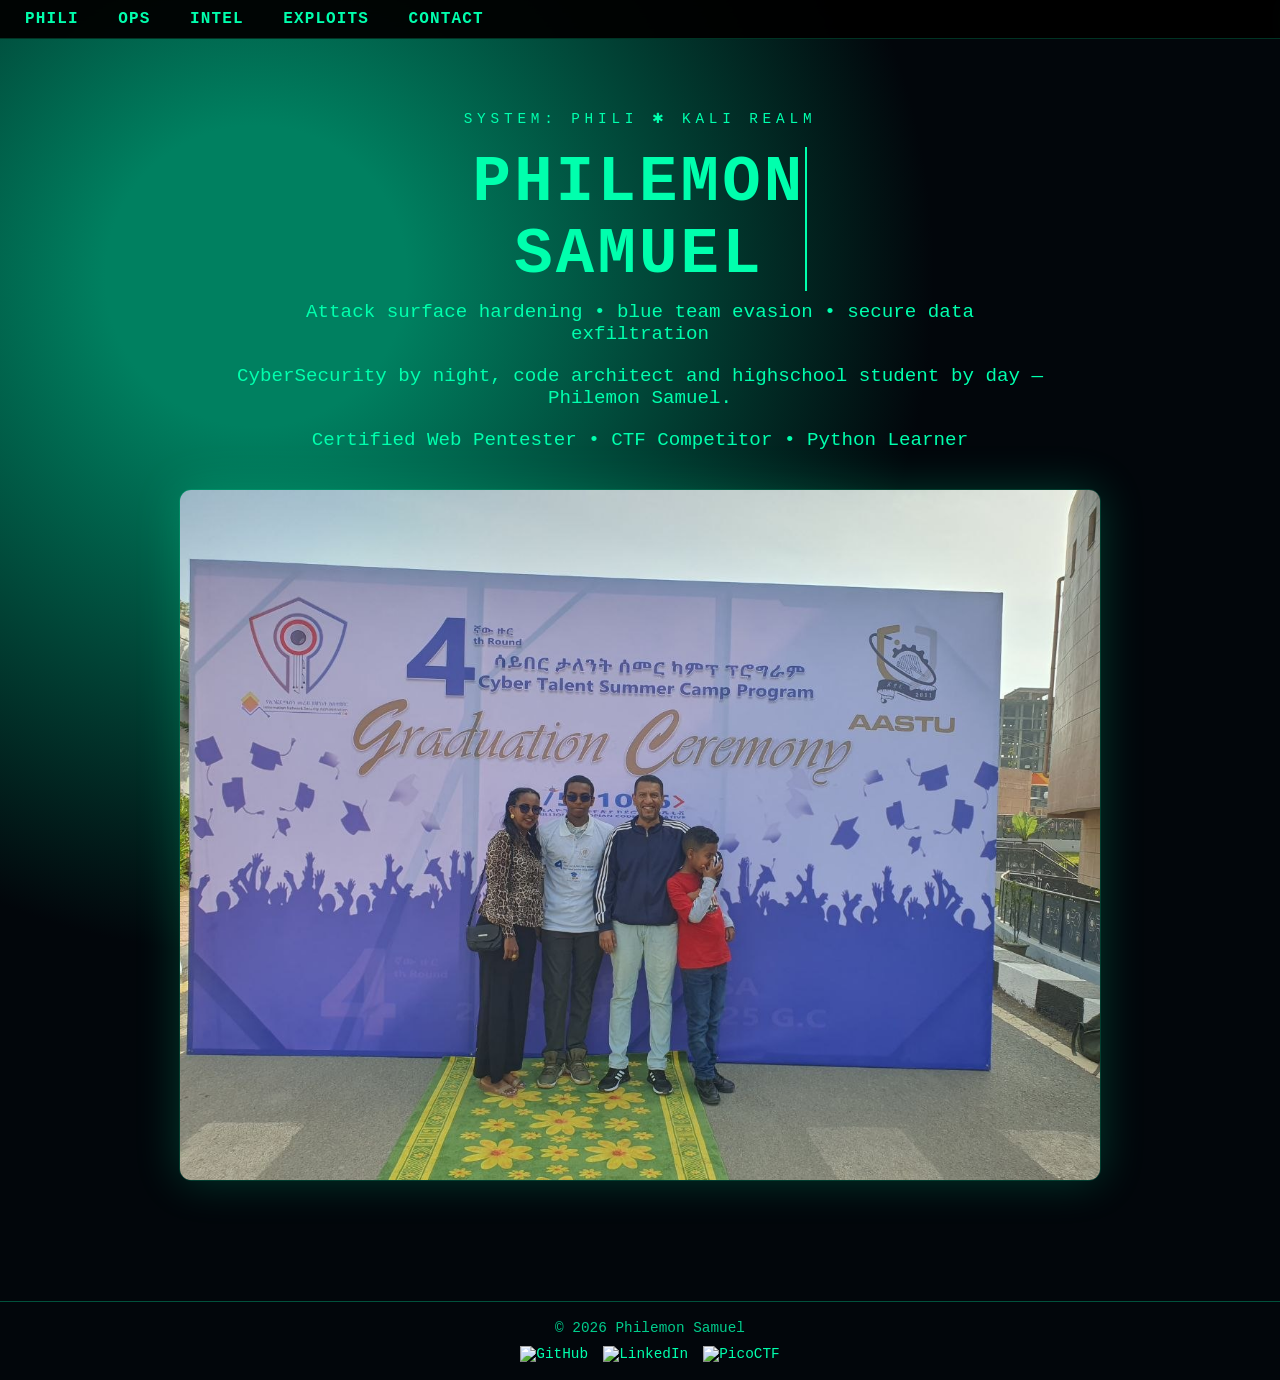
==== index.html @ ef08173d "final touches on homepage" ====
<!DOCTYPE html>
<html lang="en">
<head>
    <meta charset="UTF-8">
    <meta name="viewport" content="width=device-width, initial-scale=1.0">
    <title>Phili - Portfolio</title>
    <style>
        body {
            margin: 0;
            padding: 0;
            background: radial-gradient(circle at 20% 20%, #008060 10%, #02060b 45%);
            color: #00ffad;
            font-family: 'Courier New', monospace;
            min-height: 100vh;
            overflow-x: hidden;
            cursor: crosshair;
        }
        nav {
            position: fixed;
            top: 0;
            width: 100%;
            background: rgba(0, 0, 0, 0.95);
            backdrop-filter: blur(8px);
            padding: 10px;
            z-index: 1000;
            border-bottom: 1px solid rgba(0, 255, 173, 0.2);
        }
        nav a {
            color: #00ffad;
            margin: 0 15px;
            text-decoration: none;
            text-transform: uppercase;
            font-weight: bold;
            letter-spacing: 0.07rem;
            transition: color 0.25s ease, transform 0.25s ease;
        }
        nav a:hover {
            color: #fff;
            transform: translateY(-1px);
        }
        section {
            padding: 100px 20px 60px;
            min-height: 100vh;
            display: flex;
            flex-direction: column;
            justify-content: center;
            align-items: center;
            text-align: center;
            position: relative;
        }
        h1 {
            font-size: clamp(2.6rem, 6vw, 4rem);
            margin: 0;
            text-transform: uppercase;
            letter-spacing: 0.2rem;
            border-right: 2px solid #00ffad;
            white-space: nowrap;
            overflow: hidden;
            animation: blink-caret 1s step-end infinite;
        }
        @keyframes blink-caret {
            from, to { border-color: transparent; }
            50% { border-color: #00ffad; }
        }
        p {
            font-size: clamp(1rem, 2vw, 1.2rem);
            margin: 10px 0;
            max-width: 70ch;
        }
        .subtitle {
            font-size: 0.9rem;
            letter-spacing: 0.3rem;
            margin-bottom: 20px;
        }
        .media-box {
            width: min(95%, 920px);
            margin-top: 28px;
            border: 1px solid rgba(0, 255, 173, 0.22);
            box-shadow: 0 0 45px rgba(0, 255, 173, 0.2);
            border-radius: 12px;
            overflow: hidden;
        }
        .media-box video {
            width: 100%;
            display: block;
            background: #000;
        }
        .footer {
            width: 100%;
            padding: 18px 10px;
            margin-top: 60px;
            border-top: 1px solid rgba(0, 255, 173, 0.3);
            text-align: center;
            font-size: 0.9rem;
            color: rgba(0, 255, 173, 0.8);
        }
        .footer a {
            color: #00ffad;
            text-decoration: underline;
        }
        .footer .socials {
            display: flex;
            justify-content: center;
            gap: 15px;
            margin-top: 10px;
        }
        .footer .socials a {
            text-decoration: none;
        }
        .cursor-droplet {
            position: fixed;
            pointer-events: none;
            width: 12px;
            height: 12px;
            border-radius: 50%;
            background: rgba(0, 255, 173, 0.9);
            box-shadow: 0 0 16px rgba(0, 255, 173, 0.8), 0 0 30px rgba(0, 122, 255, 0.45);
            transform: translate(-50%, -50%) scale(0.9);
            animation: trail 0.6s ease-out forwards;
        }
        @keyframes trail {
            0% { opacity: 1; transform: translate(-50%, -50%) scale(1.2); }
            100% { opacity: 0; transform: translate(-50%, -50%) scale(0.1); }
        }
        @media (max-width: 768px) {
            nav {
                font-size: 12px;
            }
            .footer {
                font-size: 0.85rem;
            }
        }
    </style>
</head>
<body>
    <nav>
        <a href="index.html">Phili</a>
        <a href="ops.html">Ops</a>
        <a href="intel.html">Intel</a>
        <a href="exploits.html">Exploits</a>
        <a href="contact.html">Contact</a>
    </nav>
    <section id="phili">
        <p class="subtitle">SYSTEM: PHILI ✱ KALI REALM</p>
        <h1>PHILEMON<br>SAMUEL</h1>
        <p>Attack surface hardening • blue team evasion • secure data exfiltration</p>
        <p>CyberSecurity by night, code architect and highschool student by day — Philemon Samuel.</p>
        <p>Certified Web Pentester • CTF Competitor • Python Learner</p>
        <div class="media-box">
            <img src="insagraduation.jpg" alt="INSA Ethical Hacker Certification" style="width: 100%; display: block;">
        </div>
    </section>
    <div class="footer">
        © 2026 Philemon Samuel
        <div class="socials">
            <a href="https://github.com/philemonsami" target="_blank" rel="noopener"><img src="https://cdn.worldvectorlogo.com/logos/github-icon.svg" alt="GitHub" width="24" height="24"></a>
            <a href="https://www.linkedin.com/in/philemonsami/" target="_blank" rel="noopener"><img src="https://cdn.worldvectorlogo.com/logos/linkedin-icon.svg" alt="LinkedIn" width="24" height="24"></a>
            <a href="https://play.picoctf.org/users/batmanphile" target="_blank" rel="noopener"><img src="https://picoctf.org/static/img/logo.png" alt="PicoCTF" width="24" height="24"></a>
        </div>
    </div>

    <script>
        const body = document.body;
        body.addEventListener('mousemove', (event) => {
            const dot = document.createElement('div');
            dot.className = 'cursor-droplet';
            dot.style.left = event.clientX + 'px';
            dot.style.top = event.clientY + 'px';

            document.body.appendChild(dot);
            setTimeout(() => dot.remove(), 600);
        });
        
        const gravity = (x, y, vx, vy) => {
            const d = Math.sqrt(x * x + y * y);
            const force = Math.min(11 / (d + 25), 0.12);
            const angle = Math.atan2(y, x);
            return {
                x: vx - force * Math.cos(angle),
                y: vy - force * Math.sin(angle),
            };
        };

        let particles = [];

        function createParticle(e){
            const p = document.createElement('div');
            p.className = 'cursor-droplet';
            p.style.left = e.clientX + 'px';
            p.style.top = e.clientY + 'px';
            p.dataset.vx = (Math.random() - 0.5) * 1.2;
            p.dataset.vy = (Math.random() - 0.5) * 1.2;
            p.dataset.life = 40;
            document.body.appendChild(p);
            particles.push(p);
        }

        window.addEventListener('mousemove', (e) => createParticle(e));

        function animateParticles(){
            particles = particles.filter(p => {
                let vx = Number(p.dataset.vx);
                let vy = Number(p.dataset.vy);
                const rect = p.getBoundingClientRect();
                const centerX = rect.left + rect.width / 2 - window.innerWidth / 2;
                const centerY = rect.top + rect.height / 2 - window.innerHeight / 2;

                ({x: vx, y: vy} = gravity(centerX, centerY, vx, vy));
                p.dataset.vx = vx;
                p.dataset.vy = vy;

                p.style.left = (rect.left + vx) + 'px';
                p.style.top = (rect.top + vy) + 'px';

                let life = Number(p.dataset.life) - 1;
                p.dataset.life = life;
                if (life <= 0){
                    p.remove();
                    return false;
                }
                return true;
            });
            requestAnimationFrame(animateParticles);
        }

        requestAnimationFrame(animateParticles);
    </script>
    <script>
        const typewriterElement = document.getElementById('typewriter');
        const text = 'PHILEMON SAMUEL';
        let index = 0;
        let isDeleting = false;
        const typingSpeed = 150;
        const deletingSpeed = 100;
        const pauseTime = 2000;

        function typeWriter() {
            if (!isDeleting) {
                typewriterElement.textContent = text.substring(0, index + 1);
                index++;
                if (index === text.length) {
                    isDeleting = true;
                    setTimeout(typeWriter, pauseTime);
                    return;
                }
            } else {
                typewriterElement.textContent = text.substring(0, index);
                index--;
                if (index === 0) {
                    isDeleting = false;
                }
            }
            setTimeout(typeWriter, isDeleting ? deletingSpeed : typingSpeed);
        }

        typeWriter();
    </script>
</body>
</html>
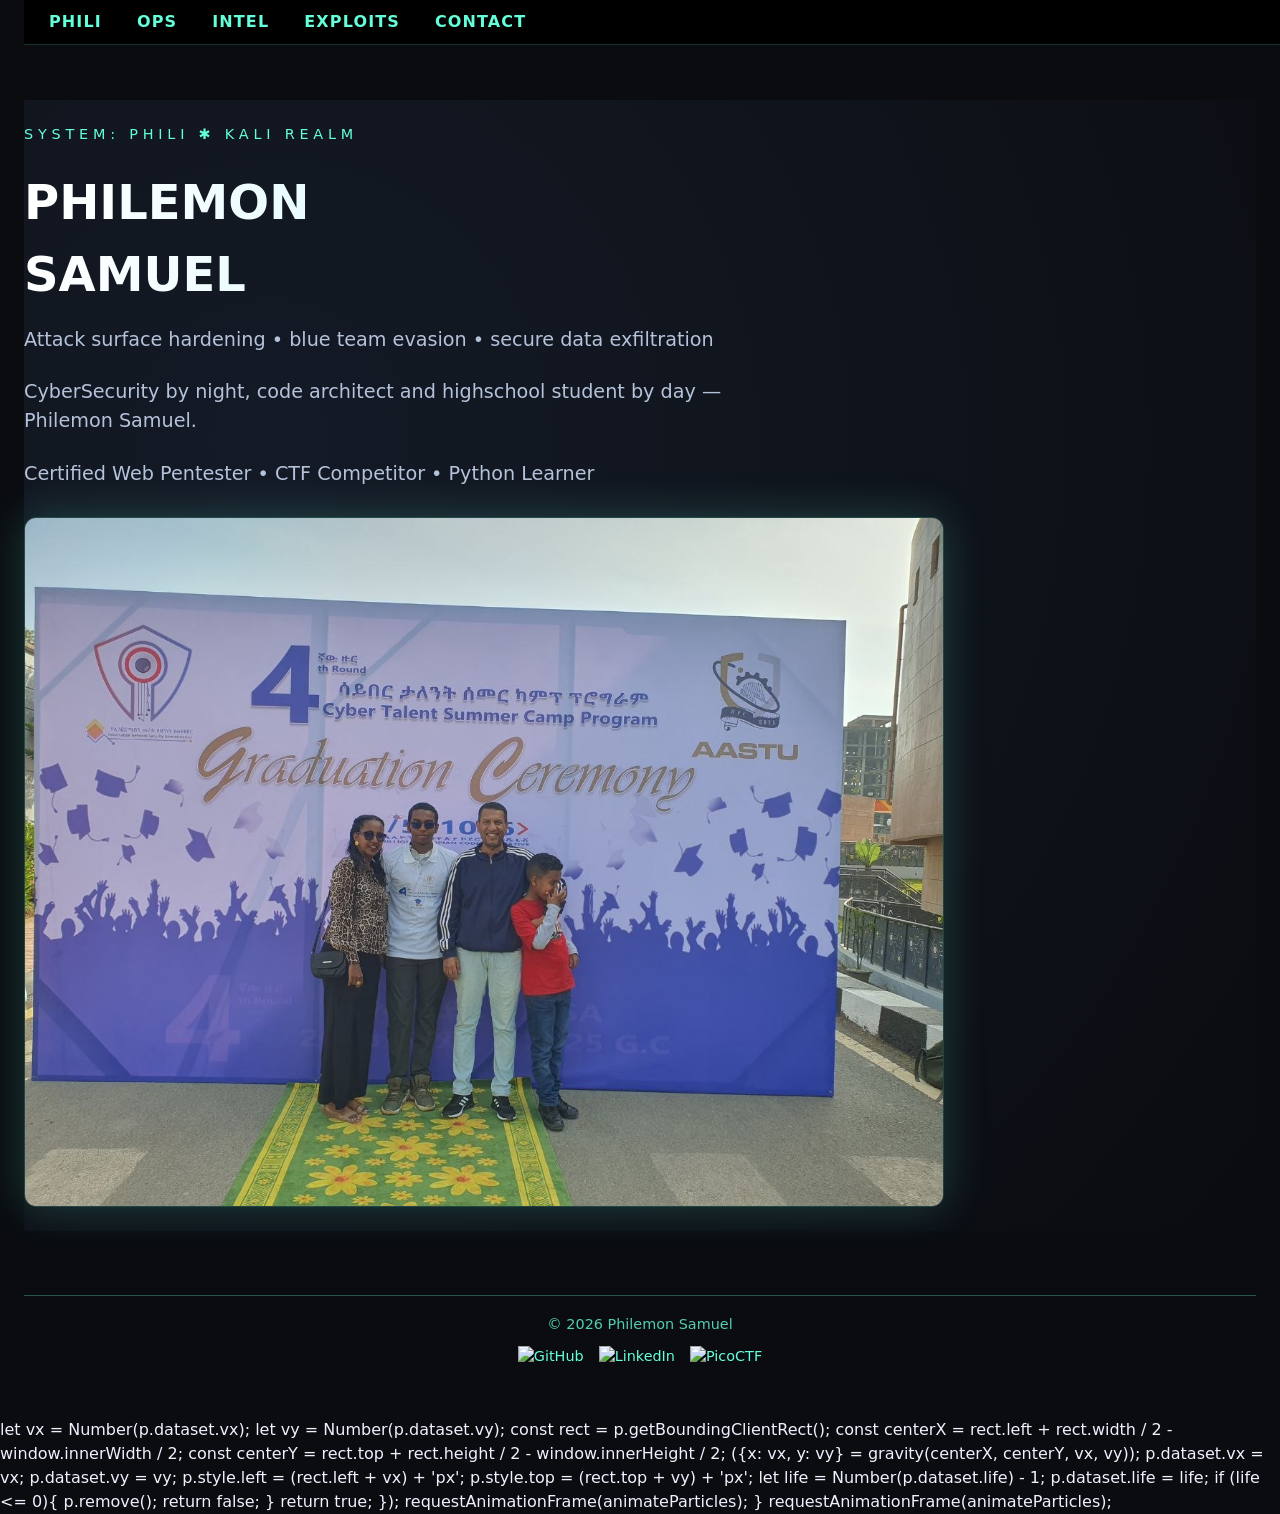
==== commit d08aa4e2: "added project links" ====
--- a/index.html
+++ b/index.html
@@ -1,138 +1,150 @@
 <!DOCTYPE html>
 <html lang="en">
 <head>
-    <meta charset="UTF-8">
-    <meta name="viewport" content="width=device-width, initial-scale=1.0">
-    <title>Phili - Portfolio</title>
-    <style>
-        body {
-            margin: 0;
-            padding: 0;
-            background: radial-gradient(circle at 20% 20%, #008060 10%, #02060b 45%);
-            color: #00ffad;
-            font-family: 'Courier New', monospace;
-            min-height: 100vh;
-            overflow-x: hidden;
-            cursor: crosshair;
-        }
-        nav {
-            position: fixed;
-            top: 0;
-            width: 100%;
-            background: rgba(0, 0, 0, 0.95);
-            backdrop-filter: blur(8px);
-            padding: 10px;
-            z-index: 1000;
-            border-bottom: 1px solid rgba(0, 255, 173, 0.2);
-        }
-        nav a {
-            color: #00ffad;
-            margin: 0 15px;
-            text-decoration: none;
-            text-transform: uppercase;
-            font-weight: bold;
-            letter-spacing: 0.07rem;
-            transition: color 0.25s ease, transform 0.25s ease;
-        }
-        nav a:hover {
-            color: #fff;
-            transform: translateY(-1px);
-        }
-        section {
-            padding: 100px 20px 60px;
-            min-height: 100vh;
-            display: flex;
-            flex-direction: column;
-            justify-content: center;
-            align-items: center;
-            text-align: center;
-            position: relative;
-        }
-        h1 {
-            font-size: clamp(2.6rem, 6vw, 4rem);
-            margin: 0;
-            text-transform: uppercase;
-            letter-spacing: 0.2rem;
-            border-right: 2px solid #00ffad;
-            white-space: nowrap;
-            overflow: hidden;
-            animation: blink-caret 1s step-end infinite;
-        }
-        @keyframes blink-caret {
-            from, to { border-color: transparent; }
-            50% { border-color: #00ffad; }
-        }
-        p {
-            font-size: clamp(1rem, 2vw, 1.2rem);
-            margin: 10px 0;
-            max-width: 70ch;
-        }
-        .subtitle {
-            font-size: 0.9rem;
-            letter-spacing: 0.3rem;
-            margin-bottom: 20px;
-        }
-        .media-box {
-            width: min(95%, 920px);
-            margin-top: 28px;
-            border: 1px solid rgba(0, 255, 173, 0.22);
-            box-shadow: 0 0 45px rgba(0, 255, 173, 0.2);
-            border-radius: 12px;
-            overflow: hidden;
-        }
-        .media-box video {
-            width: 100%;
-            display: block;
-            background: #000;
-        }
-        .footer {
-            width: 100%;
-            padding: 18px 10px;
-            margin-top: 60px;
-            border-top: 1px solid rgba(0, 255, 173, 0.3);
-            text-align: center;
-            font-size: 0.9rem;
-            color: rgba(0, 255, 173, 0.8);
-        }
-        .footer a {
-            color: #00ffad;
-            text-decoration: underline;
-        }
-        .footer .socials {
-            display: flex;
-            justify-content: center;
-            gap: 15px;
-            margin-top: 10px;
-        }
-        .footer .socials a {
-            text-decoration: none;
-        }
-        .cursor-droplet {
-            position: fixed;
-            pointer-events: none;
-            width: 12px;
-            height: 12px;
-            border-radius: 50%;
-            background: rgba(0, 255, 173, 0.9);
-            box-shadow: 0 0 16px rgba(0, 255, 173, 0.8), 0 0 30px rgba(0, 122, 255, 0.45);
-            transform: translate(-50%, -50%) scale(0.9);
-            animation: trail 0.6s ease-out forwards;
-        }
-        @keyframes trail {
-            0% { opacity: 1; transform: translate(-50%, -50%) scale(1.2); }
-            100% { opacity: 0; transform: translate(-50%, -50%) scale(0.1); }
-        }
-        @media (max-width: 768px) {
-            nav {
-                font-size: 12px;
-            }
-            .footer {
-                font-size: 0.85rem;
-            }
-        }
-    </style>
+  <meta charset="UTF-8">
+  <meta name="viewport" content="width=device-width, initial-scale=1.0, viewport-fit=cover">
+  <meta name="description" content="Philemon Samuel - Cybersecurity professional, ethical hacker, and code architect. Certified Web Pentester, CTF competitor, and Python learner.">
+  <title>Phili - Portfolio</title>
+  <style>
+    * {
+      margin: 0;
+      padding: 0;
+      box-sizing: border-box;
+    }
+
+    body {
+      background: #0a0c10;
+      font-family: 'Inter', system-ui, -apple-system, 'Segoe UI', Roboto, 'Helvetica Neue', sans-serif;
+      color: #eef2ff;
+      line-height: 1.5;
+      scroll-behavior: smooth;
+    }
+
+    .container {
+      max-width: 1280px;
+      margin: 0 auto;
+      padding: 100px 1.5rem 2rem;
+    }
+
+    nav {
+      position: fixed;
+      top: 0;
+      width: 100%;
+      background: rgba(0, 0, 0, 0.95);
+      backdrop-filter: blur(8px);
+      padding: 10px;
+      z-index: 1000;
+      border-bottom: 1px solid rgba(100, 255, 218, 0.2);
+    }
+    nav a {
+      color: #64ffda;
+      margin: 0 15px;
+      text-decoration: none;
+      text-transform: uppercase;
+      font-weight: bold;
+      letter-spacing: 0.07rem;
+      transition: color 0.25s ease, transform 0.25s ease;
+    }
+    nav a:hover {
+      color: #fff;
+      transform: translateY(-1px);
+    }
+    nav a:hover {
+      color: #fff;
+      transform: translateY(-1px);
+    }
+
+    .hero {
+      margin-bottom: 4rem;
+      background: radial-gradient(circle at 20% 30%, rgba(30, 40, 60, 0.5), transparent);
+      padding: 1.5rem 0;
+    }
+
+    .hero h1 {
+      font-size: 3rem;
+      font-weight: 700;
+      background: linear-gradient(to right, #ffffff, #a0f0ff);
+      -webkit-background-clip: text;
+      background-clip: text;
+      color: transparent;
+      margin-bottom: 1rem;
+    }
+
+    .hero p {
+      font-size: 1.2rem;
+      color: #b4c2da;
+      max-width: 700px;
+      margin-bottom: 1.5rem;
+    }
+
+    .media-box {
+      width: min(95%, 920px);
+      margin-top: 28px;
+      border: 1px solid rgba(100, 255, 218, 0.22);
+      box-shadow: 0 0 45px rgba(100, 255, 218, 0.2);
+      border-radius: 12px;
+      overflow: hidden;
+    }
+    .media-box img {
+      width: 100%;
+      display: block;
+    }
+
+    .footer {
+      width: 100%;
+      padding: 18px 10px;
+      margin-top: 20px;
+      border-top: 1px solid rgba(100, 255, 218, 0.3);
+      text-align: center;
+      font-size: 0.9rem;
+      color: rgba(100, 255, 218, 0.8);
+    }
+    .footer a {
+      color: #64ffda;
+      text-decoration: underline;
+    }
+    .footer .socials {
+      display: flex;
+      justify-content: center;
+      gap: 15px;
+      margin-top: 10px;
+    }
+    .footer .socials a {
+      text-decoration: none;
+    }
+
+    .cursor-droplet {
+      position: fixed;
+      pointer-events: none;
+      width: 12px;
+      height: 12px;
+      border-radius: 50%;
+      background: rgba(100, 255, 218, 0.9);
+      box-shadow: 0 0 16px rgba(100, 255, 218, 0.8), 0 0 30px rgba(0, 122, 255, 0.45);
+      transform: translate(-50%, -50%) scale(0.9);
+      animation: trail 0.6s ease-out forwards;
+    }
+
+    @keyframes trail {
+      0% { opacity: 1; transform: translate(-50%, -50%) scale(1.2); }
+      100% { opacity: 0; transform: translate(-50%, -50%) scale(0.1); }
+    }
+
+    @media (max-width: 680px) {
+      .container {
+        padding: 100px 1.5rem 2rem;
+      }
+      .hero h1 {
+        font-size: 2.2rem;
+      }
+      nav {
+        font-size: 12px;
+      }
+    }
+  </style>
 </head>
 <body>
+  <div class="container">
     <nav>
         <a href="index.html">Phili</a>
         <a href="ops.html">Ops</a>
@@ -140,65 +152,40 @@
         <a href="exploits.html">Exploits</a>
         <a href="contact.html">Contact</a>
     </nav>
-    <section id="phili">
-        <p class="subtitle">SYSTEM: PHILI ✱ KALI REALM</p>
-        <h1>PHILEMON<br>SAMUEL</h1>
-        <p>Attack surface hardening • blue team evasion • secure data exfiltration</p>
-        <p>CyberSecurity by night, code architect and highschool student by day — Philemon Samuel.</p>
-        <p>Certified Web Pentester • CTF Competitor • Python Learner</p>
-        <div class="media-box">
-            <img src="insagraduation.jpg" alt="INSA Ethical Hacker Certification" style="width: 100%; display: block;">
-        </div>
-    </section>
+
+    <div class="hero">
+      <p class="subtitle" style="font-size: 0.9rem; letter-spacing: 0.3rem; margin-bottom: 20px; color: #64ffda;">SYSTEM: PHILI ✱ KALI REALM</p>
+      <h1>PHILEMON<br>SAMUEL</h1>
+      <p>Attack surface hardening • blue team evasion • secure data exfiltration</p>
+      <p>CyberSecurity by night, code architect and highschool student by day — Philemon Samuel.</p>
+      <p>Certified Web Pentester • CTF Competitor • Python Learner</p>
+      <div class="media-box">
+        <img src="insagraduation.jpg" alt="INSA Ethical Hacker Certification">
+      </div>
+    </div>
+
     <div class="footer">
-        © 2026 Philemon Samuel
-        <div class="socials">
-            <a href="https://github.com/philemonsami" target="_blank" rel="noopener"><img src="https://cdn.worldvectorlogo.com/logos/github-icon.svg" alt="GitHub" width="24" height="24"></a>
-            <a href="https://www.linkedin.com/in/philemonsami/" target="_blank" rel="noopener"><img src="https://cdn.worldvectorlogo.com/logos/linkedin-icon.svg" alt="LinkedIn" width="24" height="24"></a>
-            <a href="https://play.picoctf.org/users/batmanphile" target="_blank" rel="noopener"><img src="https://picoctf.org/static/img/logo.png" alt="PicoCTF" width="24" height="24"></a>
-        </div>
+      © 2026 Philemon Samuel
+      <div class="socials">
+        <a href="https://github.com/philemonsami" target="_blank" rel="noopener"><img src="https://cdn.worldvectorlogo.com/logos/github-icon.svg" alt="GitHub" width="24" height="24"></a>
+        <a href="https://www.linkedin.com/in/philemonsami/" target="_blank" rel="noopener"><img src="https://cdn.worldvectorlogo.com/logos/linkedin-icon.svg" alt="LinkedIn" width="24" height="24"></a>
+        <a href="https://play.picoctf.org/users/batmanphile" target="_blank" rel="noopener"><img src="https://picoctf.org/static/img/logo.png" alt="PicoCTF" width="24" height="24"></a>
+      </div>
     </div>
-
-    <script>
-        const body = document.body;
-        body.addEventListener('mousemove', (event) => {
-            const dot = document.createElement('div');
-            dot.className = 'cursor-droplet';
-            dot.style.left = event.clientX + 'px';
-            dot.style.top = event.clientY + 'px';
-
-            document.body.appendChild(dot);
-            setTimeout(() => dot.remove(), 600);
-        });
-        
-        const gravity = (x, y, vx, vy) => {
-            const d = Math.sqrt(x * x + y * y);
-            const force = Math.min(11 / (d + 25), 0.12);
-            const angle = Math.atan2(y, x);
-            return {
-                x: vx - force * Math.cos(angle),
-                y: vy - force * Math.sin(angle),
-            };
-        };
-
-        let particles = [];
-
-        function createParticle(e){
-            const p = document.createElement('div');
-            p.className = 'cursor-droplet';
-            p.style.left = e.clientX + 'px';
-            p.style.top = e.clientY + 'px';
-            p.dataset.vx = (Math.random() - 0.5) * 1.2;
-            p.dataset.vy = (Math.random() - 0.5) * 1.2;
-            p.dataset.life = 40;
-            document.body.appendChild(p);
-            particles.push(p);
-        }
-
-        window.addEventListener('mousemove', (e) => createParticle(e));
-
-        function animateParticles(){
-            particles = particles.filter(p => {
+  </div>
+
+  <script>
+    document.body.addEventListener('mousemove', (event) => {
+      const dot = document.createElement('div');
+      dot.className = 'cursor-droplet';
+      dot.style.left = event.clientX + 'px';
+      dot.style.top = event.clientY + 'px';
+      document.body.appendChild(dot);
+      setTimeout(() => dot.remove(), 600);
+    });
+  </script>
+</body>
+</html>
                 let vx = Number(p.dataset.vx);
                 let vy = Number(p.dataset.vy);
                 const rect = p.getBoundingClientRect();
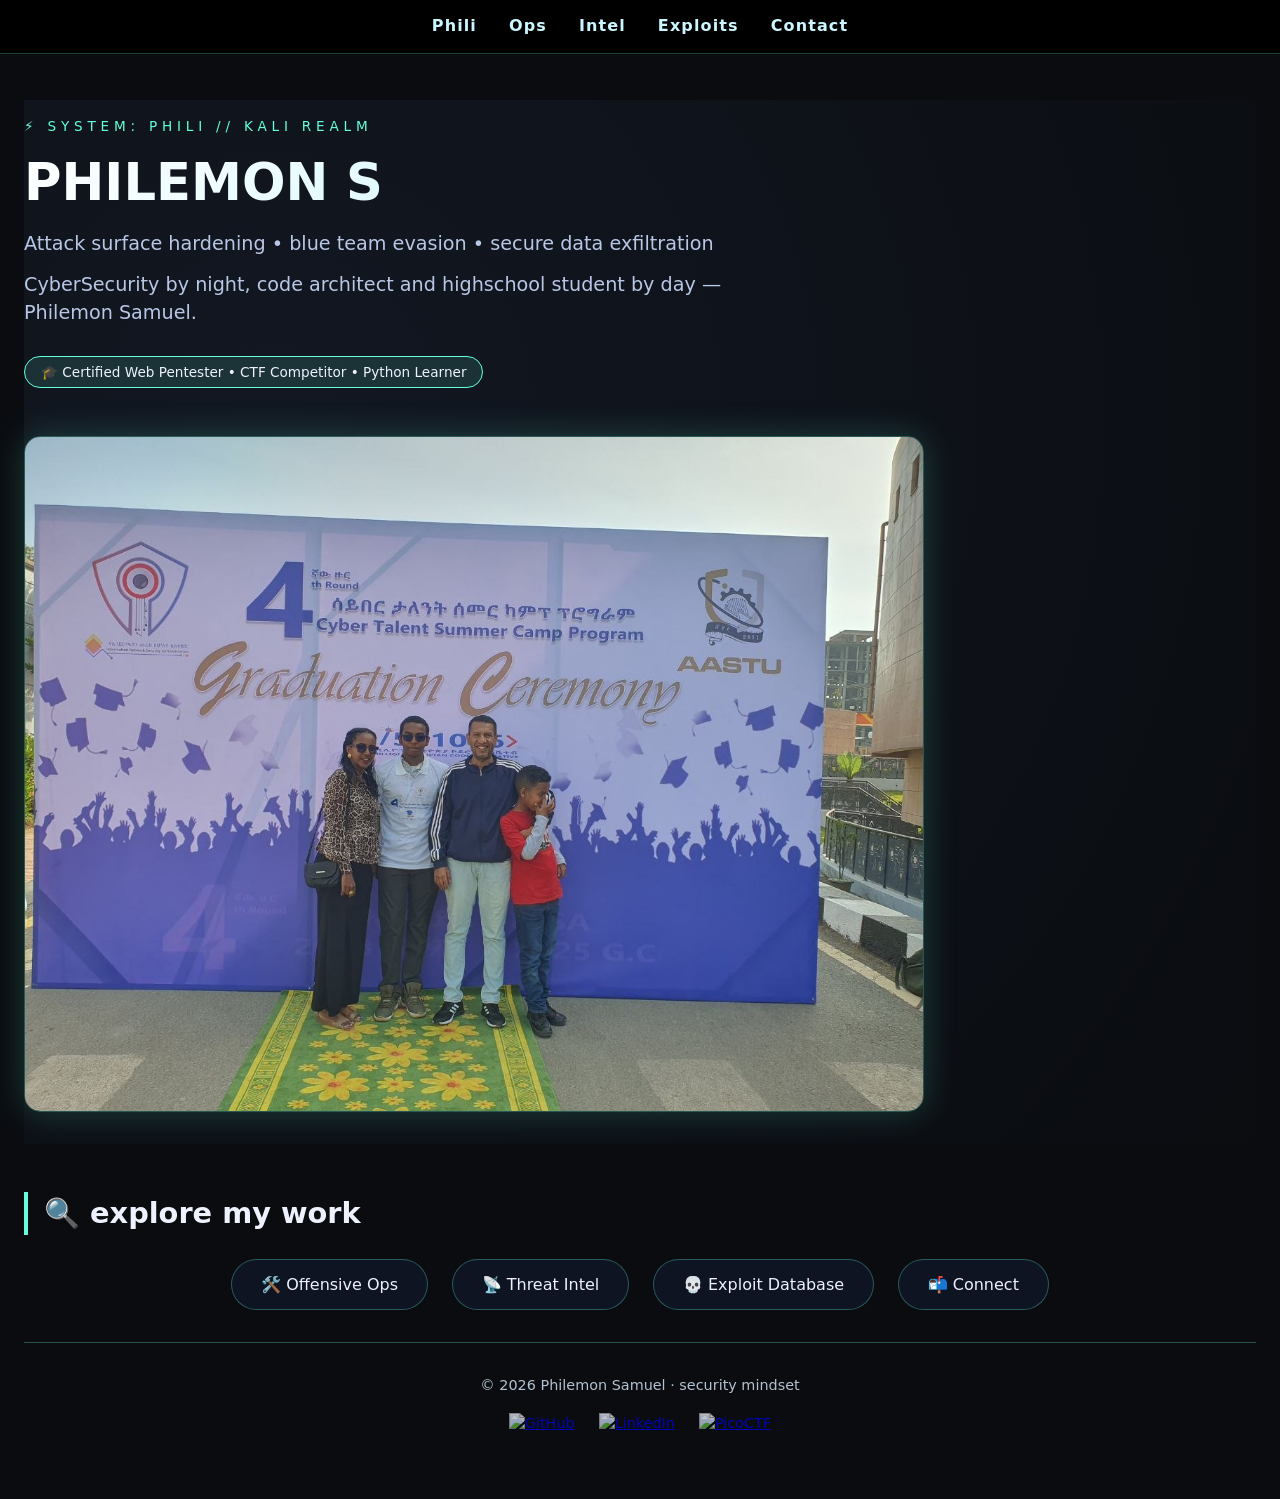
==== commit 89601557: "Update index.html" ====
--- a/index.html
+++ b/index.html
@@ -3,8 +3,8 @@
 <head>
   <meta charset="UTF-8">
   <meta name="viewport" content="width=device-width, initial-scale=1.0, viewport-fit=cover">
-  <meta name="description" content="Philemon Samuel - Cybersecurity professional, ethical hacker, and code architect. Certified Web Pentester, CTF competitor, and Python learner.">
-  <title>Phili - Portfolio</title>
+  <meta name="description" content="Philemon Samuel - Cybersecurity professional, ethical hacker, and code architect. Certified Web Pentester, CTF competitor.">
+  <title>Phili · Cyber Portfolio</title>
   <style>
     * {
       margin: 0;
@@ -20,152 +20,224 @@
       scroll-behavior: smooth;
     }
 
+    
+    nav {
+      position: fixed;
+      top: 0;
+      width: 100%;
+      background: rgba(0, 0, 0, 0.92);
+      backdrop-filter: blur(12px);
+      padding: 0.9rem 2rem;
+      z-index: 1000;
+      border-bottom: 1px solid rgba(100, 255, 218, 0.25);
+      display: flex;
+      justify-content: center;
+      gap: 2rem;
+      flex-wrap: wrap;
+    }
+    nav a {
+      color: #ccf6ff;
+      text-decoration: none;
+      font-weight: 600;
+      letter-spacing: 0.07rem;
+      transition: color 0.2s ease, transform 0.2s ease;
+      font-size: 1rem;
+    }
+    nav a:hover {
+      color: #64ffda;
+      transform: translateY(-2px);
+    }
+
     .container {
       max-width: 1280px;
       margin: 0 auto;
       padding: 100px 1.5rem 2rem;
     }
 
-    nav {
-      position: fixed;
-      top: 0;
-      width: 100%;
-      background: rgba(0, 0, 0, 0.95);
-      backdrop-filter: blur(8px);
-      padding: 10px;
-      z-index: 1000;
-      border-bottom: 1px solid rgba(100, 255, 218, 0.2);
-    }
-    nav a {
+    /* hero section */
+    .hero {
+      margin-bottom: 3rem;
+      background: radial-gradient(circle at 20% 30%, rgba(30, 40, 60, 0.4), transparent);
+      padding: 1rem 0 2rem 0;
+    }
+    .badge {
+      font-size: 0.85rem;
+      letter-spacing: 0.3rem;
+      margin-bottom: 1rem;
       color: #64ffda;
-      margin: 0 15px;
-      text-decoration: none;
-      text-transform: uppercase;
-      font-weight: bold;
-      letter-spacing: 0.07rem;
-      transition: color 0.25s ease, transform 0.25s ease;
-    }
-    nav a:hover {
-      color: #fff;
-      transform: translateY(-1px);
-    }
-    nav a:hover {
-      color: #fff;
-      transform: translateY(-1px);
-    }
-
-    .hero {
-      margin-bottom: 4rem;
-      background: radial-gradient(circle at 20% 30%, rgba(30, 40, 60, 0.5), transparent);
-      padding: 1.5rem 0;
-    }
-
+      font-weight: 500;
+    }
     .hero h1 {
-      font-size: 3rem;
+      font-size: 3.2rem;
       font-weight: 700;
-      background: linear-gradient(to right, #ffffff, #a0f0ff);
+      background: linear-gradient(135deg, #ffffff, #a0f0ff);
       -webkit-background-clip: text;
       background-clip: text;
       color: transparent;
       margin-bottom: 1rem;
-    }
-
+      line-height: 1.2;
+    }
     .hero p {
       font-size: 1.2rem;
-      color: #b4c2da;
+      color: #b8c7e5;
       max-width: 700px;
-      margin-bottom: 1.5rem;
-    }
-
+      margin-bottom: 0.75rem;
+    }
+    .cert-badge {
+      display: inline-block;
+      background: rgba(100, 255, 218, 0.12);
+      border: 1px solid #64ffda;
+      padding: 0.3rem 1rem;
+      border-radius: 40px;
+      font-size: 0.85rem;
+      font-weight: 500;
+      margin: 1rem 0;
+    }
     .media-box {
-      width: min(95%, 920px);
-      margin-top: 28px;
-      border: 1px solid rgba(100, 255, 218, 0.22);
-      box-shadow: 0 0 45px rgba(100, 255, 218, 0.2);
-      border-radius: 12px;
+      width: min(95%, 900px);
+      margin-top: 2rem;
+      border: 1px solid rgba(100, 255, 218, 0.3);
+      box-shadow: 0 0 35px rgba(100, 255, 218, 0.2);
+      border-radius: 16px;
       overflow: hidden;
+      transition: transform 0.3s ease, box-shadow 0.3s ease;
+    }
+    .media-box:hover {
+      transform: translateY(-5px);
+      box-shadow: 0 12px 35px rgba(100, 255, 218, 0.25);
     }
     .media-box img {
       width: 100%;
       display: block;
     }
 
+
+    .section-title {
+      font-size: 1.8rem;
+      font-weight: 600;
+      margin: 2rem 0 1.2rem 0;
+      border-left: 4px solid #64ffda;
+      padding-left: 1rem;
+    }
+    .link-grid {
+      display: flex;
+      flex-wrap: wrap;
+      gap: 1.5rem;
+      justify-content: center;
+      margin: 1.5rem 0 2rem;
+    }
+    .quick-link {
+      background: rgba(18, 25, 45, 0.7);
+      backdrop-filter: blur(2px);
+      border-radius: 32px;
+      padding: 0.8rem 1.8rem;
+      border: 1px solid rgba(100, 255, 218, 0.3);
+      transition: all 0.25s ease;
+      text-decoration: none;
+      color: #eef2ff;
+      font-weight: 500;
+      display: inline-flex;
+      align-items: center;
+      gap: 0.5rem;
+    }
+    .quick-link:hover {
+      border-color: #64ffda;
+      transform: translateY(-3px);
+      background: rgba(100, 255, 218, 0.1);
+      box-shadow: 0 8px 20px rgba(100, 255, 218, 0.2);
+    }
+
     .footer {
       width: 100%;
-      padding: 18px 10px;
-      margin-top: 20px;
+      padding: 2rem 1rem;
+      margin-top: 2rem;
       border-top: 1px solid rgba(100, 255, 218, 0.3);
       text-align: center;
       font-size: 0.9rem;
-      color: rgba(100, 255, 218, 0.8);
-    }
-    .footer a {
-      color: #64ffda;
-      text-decoration: underline;
-    }
-    .footer .socials {
+      color: rgba(220, 240, 255, 0.8);
+    }
+    .socials {
       display: flex;
       justify-content: center;
-      gap: 15px;
-      margin-top: 10px;
-    }
-    .footer .socials a {
-      text-decoration: none;
-    }
-
+      gap: 1.5rem;
+      margin-top: 1rem;
+    }
+    .socials a {
+      opacity: 0.75;
+      transition: opacity 0.2s, transform 0.2s;
+    }
+    .socials a:hover {
+      opacity: 1;
+      transform: translateY(-3px);
+    }
+
+  
     .cursor-droplet {
       position: fixed;
       pointer-events: none;
       width: 12px;
       height: 12px;
       border-radius: 50%;
-      background: rgba(100, 255, 218, 0.9);
-      box-shadow: 0 0 16px rgba(100, 255, 218, 0.8), 0 0 30px rgba(0, 122, 255, 0.45);
+      background: rgba(100, 255, 218, 0.85);
+      box-shadow: 0 0 14px #64ffda;
       transform: translate(-50%, -50%) scale(0.9);
-      animation: trail 0.6s ease-out forwards;
-    }
-
-    @keyframes trail {
-      0% { opacity: 1; transform: translate(-50%, -50%) scale(1.2); }
-      100% { opacity: 0; transform: translate(-50%, -50%) scale(0.1); }
-    }
-
-    @media (max-width: 680px) {
+      animation: trailFade 0.5s ease-out forwards;
+      z-index: 9999;
+    }
+    @keyframes trailFade {
+      0% { opacity: 0.9; transform: translate(-50%, -50%) scale(1.1); }
+      100% { opacity: 0; transform: translate(-50%, -50%) scale(0.2); }
+    }
+
+    @media (max-width: 760px) {
       .container {
-        padding: 100px 1.5rem 2rem;
+        padding: 100px 1.2rem 2rem;
       }
       .hero h1 {
-        font-size: 2.2rem;
+        font-size: 2.4rem;
       }
       nav {
-        font-size: 12px;
+        gap: 1.2rem;
+        padding: 0.7rem 1rem;
+      }
+      .quick-link {
+        padding: 0.6rem 1.2rem;
+        font-size: 0.9rem;
       }
     }
   </style>
 </head>
 <body>
+  <nav>
+    <a href="index.html">Phili</a>
+    <a href="ops.html">Ops</a>
+    <a href="intel.html">Intel</a>
+    <a href="exploits.html">Exploits</a>
+    <a href="contact.html">Contact</a>
+  </nav>
+
   <div class="container">
-    <nav>
-        <a href="index.html">Phili</a>
-        <a href="ops.html">Ops</a>
-        <a href="intel.html">Intel</a>
-        <a href="exploits.html">Exploits</a>
-        <a href="contact.html">Contact</a>
-    </nav>
-
     <div class="hero">
-      <p class="subtitle" style="font-size: 0.9rem; letter-spacing: 0.3rem; margin-bottom: 20px; color: #64ffda;">SYSTEM: PHILI ✱ KALI REALM</p>
-      <h1>PHILEMON<br>SAMUEL</h1>
+      <div class="badge">⚡ SYSTEM: PHILI // KALI REALM</div>
+      <h1 id="typewriter"></h1>
       <p>Attack surface hardening • blue team evasion • secure data exfiltration</p>
       <p>CyberSecurity by night, code architect and highschool student by day — Philemon Samuel.</p>
-      <p>Certified Web Pentester • CTF Competitor • Python Learner</p>
+      <div class="cert-badge">🎓 Certified Web Pentester • CTF Competitor • Python Learner</div>
       <div class="media-box">
         <img src="insagraduation.jpg" alt="INSA Ethical Hacker Certification">
       </div>
     </div>
 
+    <div class="section-title">🔍 explore my work</div>
+    <div class="link-grid">
+      <a href="ops.html" class="quick-link">🛠️ Offensive Ops</a>
+      <a href="intel.html" class="quick-link">📡 Threat Intel</a>
+      <a href="exploits.html" class="quick-link">💀 Exploit Database</a>
+      <a href="contact.html" class="quick-link">📬 Connect</a>
+    </div>
+
     <div class="footer">
-      © 2026 Philemon Samuel
+      © 2026 Philemon Samuel · security mindset
       <div class="socials">
         <a href="https://github.com/philemonsami" target="_blank" rel="noopener"><img src="https://cdn.worldvectorlogo.com/logos/github-icon.svg" alt="GitHub" width="24" height="24"></a>
         <a href="https://www.linkedin.com/in/philemonsami/" target="_blank" rel="noopener"><img src="https://cdn.worldvectorlogo.com/logos/linkedin-icon.svg" alt="LinkedIn" width="24" height="24"></a>
@@ -175,72 +247,43 @@
   </div>
 
   <script>
-    document.body.addEventListener('mousemove', (event) => {
+    const text = "PHILEMON SAMUEL";
+    let i = 0;
+    let isDeleting = false;
+    const typingSpeed = 120;
+    const deleteSpeed = 80;
+    const pause = 2000;
+    const el = document.getElementById("typewriter");
+    function typeEffect() {
+      if (!isDeleting && i <= text.length) {
+        el.textContent = text.substring(0, i);
+        i++;
+        setTimeout(typeEffect, typingSpeed);
+      } else if (isDeleting && i >= 0) {
+        el.textContent = text.substring(0, i);
+        i--;
+        setTimeout(typeEffect, deleteSpeed);
+      } else if (i === text.length + 1) {
+        isDeleting = true;
+        setTimeout(typeEffect, pause);
+      } else if (i === 0 && isDeleting) {
+        isDeleting = false;
+        setTimeout(typeEffect, typingSpeed);
+      } else {
+        setTimeout(typeEffect, typingSpeed);
+      }
+    }
+    typeEffect();
+
+    // Cursor trail
+    document.body.addEventListener('mousemove', (e) => {
       const dot = document.createElement('div');
       dot.className = 'cursor-droplet';
-      dot.style.left = event.clientX + 'px';
-      dot.style.top = event.clientY + 'px';
+      dot.style.left = e.clientX + 'px';
+      dot.style.top = e.clientY + 'px';
       document.body.appendChild(dot);
-      setTimeout(() => dot.remove(), 600);
+      setTimeout(() => dot.remove(), 500);
     });
   </script>
 </body>
 </html>
-                let vx = Number(p.dataset.vx);
-                let vy = Number(p.dataset.vy);
-                const rect = p.getBoundingClientRect();
-                const centerX = rect.left + rect.width / 2 - window.innerWidth / 2;
-                const centerY = rect.top + rect.height / 2 - window.innerHeight / 2;
-
-                ({x: vx, y: vy} = gravity(centerX, centerY, vx, vy));
-                p.dataset.vx = vx;
-                p.dataset.vy = vy;
-
-                p.style.left = (rect.left + vx) + 'px';
-                p.style.top = (rect.top + vy) + 'px';
-
-                let life = Number(p.dataset.life) - 1;
-                p.dataset.life = life;
-                if (life <= 0){
-                    p.remove();
-                    return false;
-                }
-                return true;
-            });
-            requestAnimationFrame(animateParticles);
-        }
-
-        requestAnimationFrame(animateParticles);
-    </script>
-    <script>
-        const typewriterElement = document.getElementById('typewriter');
-        const text = 'PHILEMON SAMUEL';
-        let index = 0;
-        let isDeleting = false;
-        const typingSpeed = 150;
-        const deletingSpeed = 100;
-        const pauseTime = 2000;
-
-        function typeWriter() {
-            if (!isDeleting) {
-                typewriterElement.textContent = text.substring(0, index + 1);
-                index++;
-                if (index === text.length) {
-                    isDeleting = true;
-                    setTimeout(typeWriter, pauseTime);
-                    return;
-                }
-            } else {
-                typewriterElement.textContent = text.substring(0, index);
-                index--;
-                if (index === 0) {
-                    isDeleting = false;
-                }
-            }
-            setTimeout(typeWriter, isDeleting ? deletingSpeed : typingSpeed);
-        }
-
-        typeWriter();
-    </script>
-</body>
-</html>
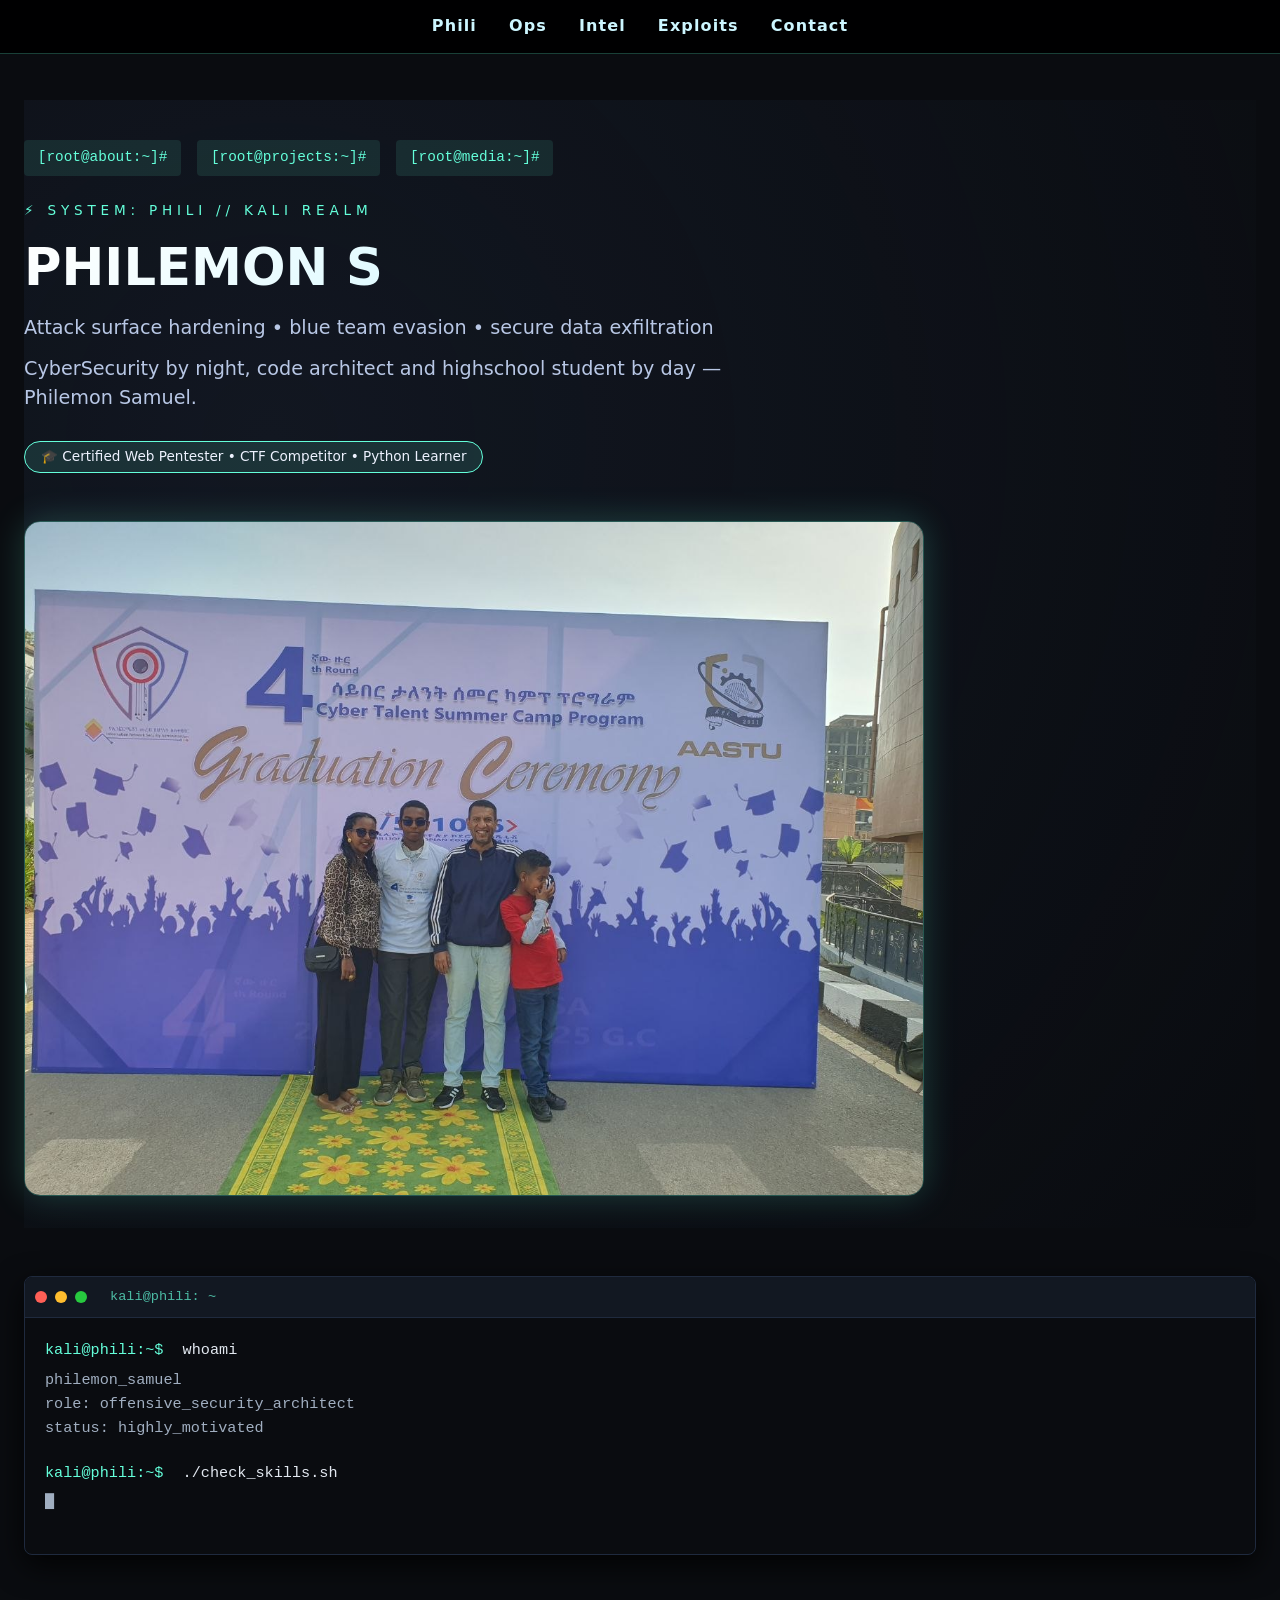
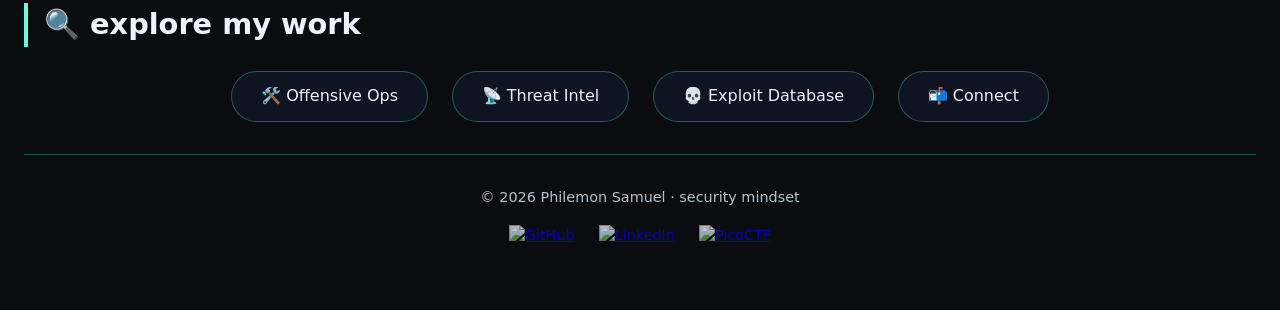
==== commit 29d24d62: "refactor: Extract inline CSS from HTML files into dedicated stylesheets and add a meta tag fixing sc" ====
--- a/index.html
+++ b/index.html
@@ -1,213 +1,18 @@
 <!DOCTYPE html>
 <html lang="en">
+
 <head>
   <meta charset="UTF-8">
   <meta name="viewport" content="width=device-width, initial-scale=1.0, viewport-fit=cover">
-  <meta name="description" content="Philemon Samuel - Cybersecurity professional, ethical hacker, and code architect. Certified Web Pentester, CTF competitor.">
+  <meta name="description"
+    content="Philemon Samuel - Cybersecurity professional, ethical hacker, and code architect. Certified Web Pentester, CTF competitor.">
   <title>Phili · Cyber Portfolio</title>
-  <style>
-    * {
-      margin: 0;
-      padding: 0;
-      box-sizing: border-box;
-    }
+  <link rel="stylesheet" href="index.css">
+</head>
 
-    body {
-      background: #0a0c10;
-      font-family: 'Inter', system-ui, -apple-system, 'Segoe UI', Roboto, 'Helvetica Neue', sans-serif;
-      color: #eef2ff;
-      line-height: 1.5;
-      scroll-behavior: smooth;
-    }
+<body>
+  <canvas id="matrix-canvas" class="matrix-bg"></canvas>
 
-    
-    nav {
-      position: fixed;
-      top: 0;
-      width: 100%;
-      background: rgba(0, 0, 0, 0.92);
-      backdrop-filter: blur(12px);
-      padding: 0.9rem 2rem;
-      z-index: 1000;
-      border-bottom: 1px solid rgba(100, 255, 218, 0.25);
-      display: flex;
-      justify-content: center;
-      gap: 2rem;
-      flex-wrap: wrap;
-    }
-    nav a {
-      color: #ccf6ff;
-      text-decoration: none;
-      font-weight: 600;
-      letter-spacing: 0.07rem;
-      transition: color 0.2s ease, transform 0.2s ease;
-      font-size: 1rem;
-    }
-    nav a:hover {
-      color: #64ffda;
-      transform: translateY(-2px);
-    }
-
-    .container {
-      max-width: 1280px;
-      margin: 0 auto;
-      padding: 100px 1.5rem 2rem;
-    }
-
-    /* hero section */
-    .hero {
-      margin-bottom: 3rem;
-      background: radial-gradient(circle at 20% 30%, rgba(30, 40, 60, 0.4), transparent);
-      padding: 1rem 0 2rem 0;
-    }
-    .badge {
-      font-size: 0.85rem;
-      letter-spacing: 0.3rem;
-      margin-bottom: 1rem;
-      color: #64ffda;
-      font-weight: 500;
-    }
-    .hero h1 {
-      font-size: 3.2rem;
-      font-weight: 700;
-      background: linear-gradient(135deg, #ffffff, #a0f0ff);
-      -webkit-background-clip: text;
-      background-clip: text;
-      color: transparent;
-      margin-bottom: 1rem;
-      line-height: 1.2;
-    }
-    .hero p {
-      font-size: 1.2rem;
-      color: #b8c7e5;
-      max-width: 700px;
-      margin-bottom: 0.75rem;
-    }
-    .cert-badge {
-      display: inline-block;
-      background: rgba(100, 255, 218, 0.12);
-      border: 1px solid #64ffda;
-      padding: 0.3rem 1rem;
-      border-radius: 40px;
-      font-size: 0.85rem;
-      font-weight: 500;
-      margin: 1rem 0;
-    }
-    .media-box {
-      width: min(95%, 900px);
-      margin-top: 2rem;
-      border: 1px solid rgba(100, 255, 218, 0.3);
-      box-shadow: 0 0 35px rgba(100, 255, 218, 0.2);
-      border-radius: 16px;
-      overflow: hidden;
-      transition: transform 0.3s ease, box-shadow 0.3s ease;
-    }
-    .media-box:hover {
-      transform: translateY(-5px);
-      box-shadow: 0 12px 35px rgba(100, 255, 218, 0.25);
-    }
-    .media-box img {
-      width: 100%;
-      display: block;
-    }
-
-
-    .section-title {
-      font-size: 1.8rem;
-      font-weight: 600;
-      margin: 2rem 0 1.2rem 0;
-      border-left: 4px solid #64ffda;
-      padding-left: 1rem;
-    }
-    .link-grid {
-      display: flex;
-      flex-wrap: wrap;
-      gap: 1.5rem;
-      justify-content: center;
-      margin: 1.5rem 0 2rem;
-    }
-    .quick-link {
-      background: rgba(18, 25, 45, 0.7);
-      backdrop-filter: blur(2px);
-      border-radius: 32px;
-      padding: 0.8rem 1.8rem;
-      border: 1px solid rgba(100, 255, 218, 0.3);
-      transition: all 0.25s ease;
-      text-decoration: none;
-      color: #eef2ff;
-      font-weight: 500;
-      display: inline-flex;
-      align-items: center;
-      gap: 0.5rem;
-    }
-    .quick-link:hover {
-      border-color: #64ffda;
-      transform: translateY(-3px);
-      background: rgba(100, 255, 218, 0.1);
-      box-shadow: 0 8px 20px rgba(100, 255, 218, 0.2);
-    }
-
-    .footer {
-      width: 100%;
-      padding: 2rem 1rem;
-      margin-top: 2rem;
-      border-top: 1px solid rgba(100, 255, 218, 0.3);
-      text-align: center;
-      font-size: 0.9rem;
-      color: rgba(220, 240, 255, 0.8);
-    }
-    .socials {
-      display: flex;
-      justify-content: center;
-      gap: 1.5rem;
-      margin-top: 1rem;
-    }
-    .socials a {
-      opacity: 0.75;
-      transition: opacity 0.2s, transform 0.2s;
-    }
-    .socials a:hover {
-      opacity: 1;
-      transform: translateY(-3px);
-    }
-
-  
-    .cursor-droplet {
-      position: fixed;
-      pointer-events: none;
-      width: 12px;
-      height: 12px;
-      border-radius: 50%;
-      background: rgba(100, 255, 218, 0.85);
-      box-shadow: 0 0 14px #64ffda;
-      transform: translate(-50%, -50%) scale(0.9);
-      animation: trailFade 0.5s ease-out forwards;
-      z-index: 9999;
-    }
-    @keyframes trailFade {
-      0% { opacity: 0.9; transform: translate(-50%, -50%) scale(1.1); }
-      100% { opacity: 0; transform: translate(-50%, -50%) scale(0.2); }
-    }
-
-    @media (max-width: 760px) {
-      .container {
-        padding: 100px 1.2rem 2rem;
-      }
-      .hero h1 {
-        font-size: 2.4rem;
-      }
-      nav {
-        gap: 1.2rem;
-        padding: 0.7rem 1rem;
-      }
-      .quick-link {
-        padding: 0.6rem 1.2rem;
-        font-size: 0.9rem;
-      }
-    }
-  </style>
-</head>
-<body>
   <nav>
     <a href="index.html">Phili</a>
     <a href="ops.html">Ops</a>
@@ -217,18 +22,43 @@
   </nav>
 
   <div class="container">
-    <div class="hero">
+    <div class="hero" id="about">
+
+      <div id="terminal-nav" class="internal-nav">
+        <a href="#about" class="sys-link">[root@about:~]#</a>
+        <a href="#projects" class="sys-link">[root@projects:~]#</a>
+        <a href="#media" class="sys-link">[root@media:~]#</a>
+      </div>
+
       <div class="badge">⚡ SYSTEM: PHILI // KALI REALM</div>
-      <h1 id="typewriter"></h1>
+      <h1 id="typewriter" class="hacker-text" data-value=""></h1>
       <p>Attack surface hardening • blue team evasion • secure data exfiltration</p>
       <p>CyberSecurity by night, code architect and highschool student by day — Philemon Samuel.</p>
       <div class="cert-badge">🎓 Certified Web Pentester • CTF Competitor • Python Learner</div>
-      <div class="media-box">
-        <img src="insagraduation.jpg" alt="INSA Ethical Hacker Certification">
+      <div class="media-box glitch-wrapper" id="media">
+        <img src="insagraduation.jpg" alt="INSA Ethical Hacker Certification" class="glitch-img">
       </div>
     </div>
 
-    <div class="section-title">🔍 explore my work</div>
+    
+    <div class="terminal-container" id="terminal">
+      <div class="terminal-window">
+        <div class="terminal-header">
+          <span class="btn red"></span>
+          <span class="btn yellow"></span>
+          <span class="btn green"></span>
+          <span class="title">kali@phili: ~</span>
+        </div>
+        <div class="terminal-body" id="term-body">
+          <p><span class="prompt">kali@phili:~$</span> whoami</p>
+          <p class="output">philemon_samuel<br>role: offensive_security_architect<br>status: highly_motivated</p>
+          <p><span class="prompt">kali@phili:~$</span> ./check_skills.sh</p>
+          <p class="output blink-cursor" id="term-type"></p>
+        </div>
+      </div>
+    </div>
+
+    <div class="section-title" id="projects">🔍 explore my work</div>
     <div class="link-grid">
       <a href="ops.html" class="quick-link">🛠️ Offensive Ops</a>
       <a href="intel.html" class="quick-link">📡 Threat Intel</a>
@@ -239,9 +69,12 @@
     <div class="footer">
       © 2026 Philemon Samuel · security mindset
       <div class="socials">
-        <a href="https://github.com/philemonsami" target="_blank" rel="noopener"><img src="https://cdn.worldvectorlogo.com/logos/github-icon.svg" alt="GitHub" width="24" height="24"></a>
-        <a href="https://www.linkedin.com/in/philemonsami/" target="_blank" rel="noopener"><img src="https://cdn.worldvectorlogo.com/logos/linkedin-icon.svg" alt="LinkedIn" width="24" height="24"></a>
-        <a href="https://play.picoctf.org/users/batmanphile" target="_blank" rel="noopener"><img src="https://picoctf.org/static/img/logo.png" alt="PicoCTF" width="24" height="24"></a>
+        <a href="https://github.com/philemonsami" target="_blank" rel="noopener"><img
+            src="https://cdn.worldvectorlogo.com/logos/github-icon.svg" alt="GitHub" width="24" height="24"></a>
+        <a href="https://www.linkedin.com/in/philemonsami/" target="_blank" rel="noopener"><img
+            src="https://cdn.worldvectorlogo.com/logos/linkedin-icon.svg" alt="LinkedIn" width="24" height="24"></a>
+        <a href="https://play.picoctf.org/users/batmanphile" target="_blank" rel="noopener"><img
+            src="https://picoctf.org/static/img/logo.png" alt="PicoCTF" width="24" height="24"></a>
       </div>
     </div>
   </div>
@@ -275,7 +108,6 @@
     }
     typeEffect();
 
-    // Cursor trail
     document.body.addEventListener('mousemove', (e) => {
       const dot = document.createElement('div');
       dot.className = 'cursor-droplet';
@@ -285,5 +117,8 @@
       setTimeout(() => dot.remove(), 500);
     });
   </script>
+
+  <script src="hacker-effects.js"></script>
 </body>
-</html>
+
+</html>
--- a/index.css
+++ b/index.css
@@ -0,0 +1,360 @@
+* {
+  margin: 0;
+  padding: 0;
+  box-sizing: border-box;
+}
+
+body {
+  background: #0a0c10;
+  font-family: 'Inter', system-ui, -apple-system, 'Segoe UI', Roboto, 'Helvetica Neue', sans-serif;
+  color: #eef2ff;
+  line-height: 1.5;
+  scroll-behavior: smooth;
+}
+
+
+nav {
+  position: fixed;
+  top: 0;
+  width: 100%;
+  background: rgba(0, 0, 0, 0.92);
+  backdrop-filter: blur(12px);
+  padding: 0.9rem 2rem;
+  z-index: 1000;
+  border-bottom: 1px solid rgba(100, 255, 218, 0.25);
+  display: flex;
+  justify-content: center;
+  gap: 2rem;
+  flex-wrap: wrap;
+}
+
+nav a {
+  color: #ccf6ff;
+  text-decoration: none;
+  font-weight: 600;
+  letter-spacing: 0.07rem;
+  transition: color 0.2s ease, transform 0.2s ease;
+  font-size: 1rem;
+}
+
+nav a:hover {
+  color: #64ffda;
+  transform: translateY(-2px);
+}
+
+.container {
+  max-width: 1280px;
+  margin: 0 auto;
+  padding: 100px 1.5rem 2rem;
+}
+
+
+.hero {
+  margin-bottom: 3rem;
+  background: radial-gradient(circle at 20% 30%, rgba(30, 40, 60, 0.4), transparent);
+  padding: 1rem 0 2rem 0;
+}
+
+.badge {
+  font-size: 0.85rem;
+  letter-spacing: 0.3rem;
+  margin-bottom: 1rem;
+  color: #64ffda;
+  font-weight: 500;
+}
+
+.hero h1 {
+  font-size: 3.2rem;
+  font-weight: 700;
+  background: linear-gradient(135deg, #ffffff, #a0f0ff);
+  -webkit-background-clip: text;
+  background-clip: text;
+  color: transparent;
+  margin-bottom: 1rem;
+  line-height: 1.2;
+}
+
+.hero p {
+  font-size: 1.2rem;
+  color: #b8c7e5;
+  max-width: 700px;
+  margin-bottom: 0.75rem;
+}
+
+.cert-badge {
+  display: inline-block;
+  background: rgba(100, 255, 218, 0.12);
+  border: 1px solid #64ffda;
+  padding: 0.3rem 1rem;
+  border-radius: 40px;
+  font-size: 0.85rem;
+  font-weight: 500;
+  margin: 1rem 0;
+}
+
+.media-box {
+  width: min(95%, 900px);
+  margin-top: 2rem;
+  border: 1px solid rgba(100, 255, 218, 0.3);
+  box-shadow: 0 0 35px rgba(100, 255, 218, 0.2);
+  border-radius: 16px;
+  overflow: hidden;
+  transition: transform 0.3s ease, box-shadow 0.3s ease;
+}
+
+.media-box:hover {
+  transform: translateY(-5px);
+  box-shadow: 0 12px 35px rgba(100, 255, 218, 0.25);
+}
+
+.media-box img {
+  width: 100%;
+  display: block;
+}
+
+
+.section-title {
+  font-size: 1.8rem;
+  font-weight: 600;
+  margin: 2rem 0 1.2rem 0;
+  border-left: 4px solid #64ffda;
+  padding-left: 1rem;
+}
+
+.link-grid {
+  display: flex;
+  flex-wrap: wrap;
+  gap: 1.5rem;
+  justify-content: center;
+  margin: 1.5rem 0 2rem;
+}
+
+.quick-link {
+  background: rgba(18, 25, 45, 0.7);
+  backdrop-filter: blur(2px);
+  border-radius: 32px;
+  padding: 0.8rem 1.8rem;
+  border: 1px solid rgba(100, 255, 218, 0.3);
+  transition: all 0.25s ease;
+  text-decoration: none;
+  color: #eef2ff;
+  font-weight: 500;
+  display: inline-flex;
+  align-items: center;
+  gap: 0.5rem;
+}
+
+.quick-link:hover {
+  border-color: #64ffda;
+  transform: translateY(-3px);
+  background: rgba(100, 255, 218, 0.1);
+  box-shadow: 0 8px 20px rgba(100, 255, 218, 0.2);
+}
+
+.footer {
+  width: 100%;
+  padding: 2rem 1rem;
+  margin-top: 2rem;
+  border-top: 1px solid rgba(100, 255, 218, 0.3);
+  text-align: center;
+  font-size: 0.9rem;
+  color: rgba(220, 240, 255, 0.8);
+}
+
+.socials {
+  display: flex;
+  justify-content: center;
+  gap: 1.5rem;
+  margin-top: 1rem;
+}
+
+.socials a {
+  opacity: 0.75;
+  transition: opacity 0.2s, transform 0.2s;
+}
+
+.socials a:hover {
+  opacity: 1;
+  transform: translateY(-3px);
+}
+
+
+.cursor-droplet {
+  position: fixed;
+  pointer-events: none;
+  width: 12px;
+  height: 12px;
+  border-radius: 50%;
+  background: rgba(100, 255, 218, 0.85);
+  box-shadow: 0 0 14px #64ffda;
+  transform: translate(-50%, -50%) scale(0.9);
+  animation: trailFade 0.5s ease-out forwards;
+  z-index: 9999;
+}
+
+@keyframes trailFade {
+  0% {
+    opacity: 0.9;
+    transform: translate(-50%, -50%) scale(1.1);
+  }
+
+  100% {
+    opacity: 0;
+    transform: translate(-50%, -50%) scale(0.2);
+  }
+}
+
+@media (max-width: 760px) {
+  .container {
+    padding: 100px 1.2rem 2rem;
+  }
+
+  .hero h1 {
+    font-size: 2.4rem;
+  }
+
+  nav {
+    gap: 1.2rem;
+    padding: 0.7rem 1rem;
+  }
+
+  .quick-link {
+    padding: 0.6rem 1.2rem;
+    font-size: 0.9rem;
+  }
+}
+
+/* Hacker Effects CSS */
+.matrix-bg {
+  position: fixed;
+  top: 0;
+  left: 0;
+  width: 100vw;
+  height: 100vh;
+  z-index: -1;
+  opacity: 0.15;
+  pointer-events: none;
+}
+
+.internal-nav {
+  margin: 1.5rem 0;
+  display: flex;
+  gap: 1rem;
+  font-family: monospace;
+}
+.sys-link {
+  color: #64ffda;
+  text-decoration: none;
+  font-size: 0.9rem;
+  background: rgba(100, 255, 218, 0.1);
+  padding: 0.4rem 0.8rem;
+  border-radius: 4px;
+  border: 1px solid transparent;
+  transition: all 0.3s;
+}
+.sys-link:hover {
+  border-color: #64ffda;
+  box-shadow: 0 0 10px rgba(100, 255, 218, 0.4);
+}
+
+/* Terminal Styles */
+.terminal-container {
+  margin: 3rem 0;
+  position: relative;
+  z-index: 2;
+}
+.terminal-window {
+  background: #0a0c10;
+  border-radius: 8px;
+  overflow: hidden;
+  border: 1px solid #1f2a3e;
+  box-shadow: 0 10px 30px rgba(0, 0, 0, 0.8);
+  font-family: 'Consolas', 'Courier New', monospace;
+}
+.terminal-header {
+  background: #121822;
+  padding: 10px;
+  display: flex;
+  align-items: center;
+  border-bottom: 1px solid #1f2a3e;
+}
+.terminal-header .btn {
+  width: 12px;
+  height: 12px;
+  border-radius: 50%;
+  margin-right: 8px;
+}
+.btn.red { background: #ff5f56; }
+.btn.yellow { background: #ffbd2e; }
+.btn.green { background: #27c93f; }
+.terminal-header .title {
+  margin-left: 15px;
+  color: #64ffda;
+  font-size: 0.85rem;
+  opacity: 0.7;
+}
+.terminal-body {
+  padding: 20px;
+  color: #e2e8f0;
+  font-size: 0.95rem;
+  line-height: 1.6;
+}
+.terminal-body .prompt {
+  color: #64ffda;
+  margin-right: 10px;
+}
+.terminal-body .output {
+  color: #a0aec0;
+  margin-bottom: 20px;
+  margin-top: 5px;
+}
+.blink-cursor::after {
+  content: '█';
+  animation: blink 1s step-end infinite;
+}
+@keyframes blink {
+  0%, 100% { opacity: 1; }
+  50% { opacity: 0; }
+}
+
+/* Glitch Image Effect */
+.glitch-wrapper {
+  position: relative;
+  overflow: hidden;
+}
+.glitch-wrapper:hover .glitch-img {
+  animation: glitch-skew 0.3s cubic-bezier(0.25, 0.46, 0.45, 0.94) both infinite;
+}
+.glitch-wrapper:hover::before,
+.glitch-wrapper:hover::after {
+  content: '';
+  position: absolute;
+  top: 0;
+  left: 0;
+  width: 100%;
+  height: 100%;
+  background: inherit;
+  opacity: 0.8;
+  mix-blend-mode: hard-light;
+  pointer-events: none;
+}
+.glitch-wrapper:hover::before {
+  left: 3px;
+  text-shadow: -2px 0 #ff00c1;
+  clip: rect(44px, 450px, 56px, 0);
+  background: inherit;
+  animation: glitch-anim 5s infinite linear alternate-reverse;
+}
+.glitch-wrapper:hover::after {
+  left: -3px;
+  text-shadow: -2px 0 #00fff9, 2px 2px #ff00c1;
+  animation: glitch-anim2 1s infinite linear alternate-reverse;
+}
+@keyframes glitch-skew {
+  0% { transform: skew(0deg); }
+  20% { transform: skew(-10deg); }
+  40% { transform: skew(10deg); }
+  60% { transform: skew(-5deg); }
+  80% { transform: skew(5deg); }
+  100% { transform: skew(0deg); }
+}
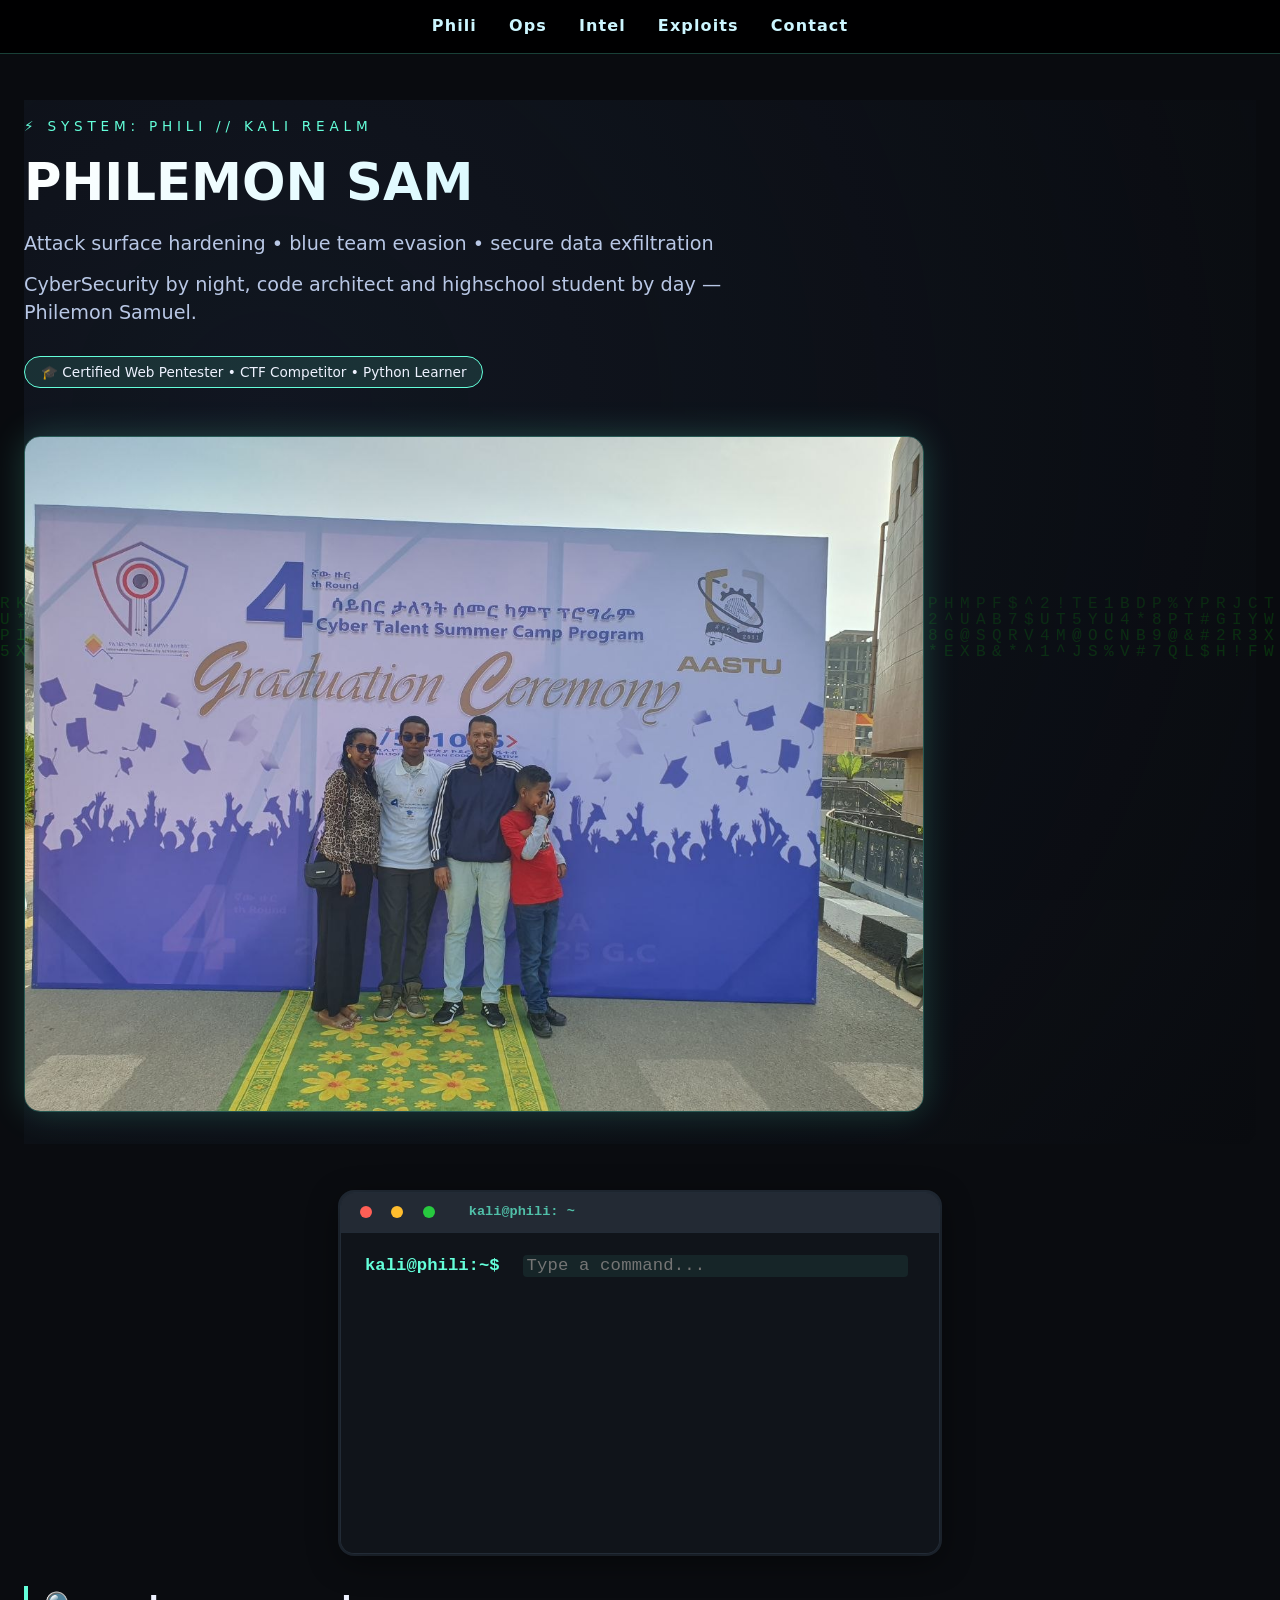
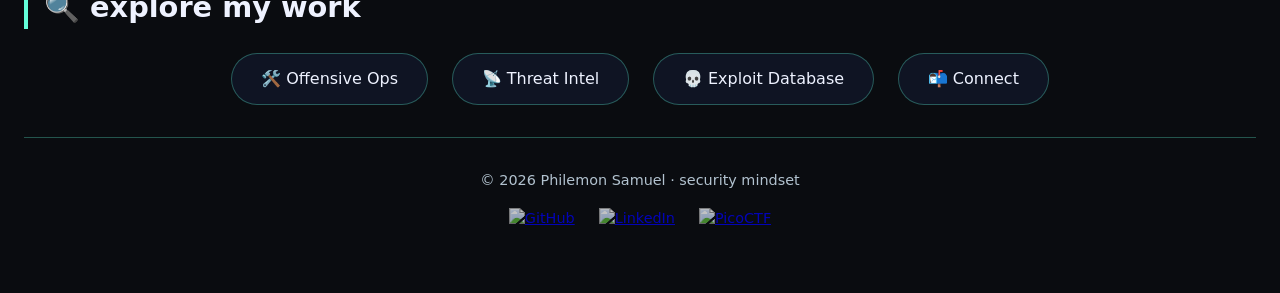
==== commit f419a5e1: "feat: implement interactive terminal section with command handling" ====
--- a/index.html
+++ b/index.html
@@ -24,11 +24,6 @@
   <div class="container">
     <div class="hero" id="about">
 
-      <div id="terminal-nav" class="internal-nav">
-        <a href="#about" class="sys-link">[root@about:~]#</a>
-        <a href="#projects" class="sys-link">[root@projects:~]#</a>
-        <a href="#media" class="sys-link">[root@media:~]#</a>
-      </div>
 
       <div class="badge">⚡ SYSTEM: PHILI // KALI REALM</div>
       <h1 id="typewriter" class="hacker-text" data-value=""></h1>
@@ -40,23 +35,25 @@
       </div>
     </div>
 
+
     
-    <div class="terminal-container" id="terminal">
-      <div class="terminal-window">
+    <section class="kali-terminal-section">
+      <div class="kali-terminal">
         <div class="terminal-header">
           <span class="btn red"></span>
           <span class="btn yellow"></span>
           <span class="btn green"></span>
           <span class="title">kali@phili: ~</span>
         </div>
-        <div class="terminal-body" id="term-body">
-          <p><span class="prompt">kali@phili:~$</span> whoami</p>
-          <p class="output">philemon_samuel<br>role: offensive_security_architect<br>status: highly_motivated</p>
-          <p><span class="prompt">kali@phili:~$</span> ./check_skills.sh</p>
-          <p class="output blink-cursor" id="term-type"></p>
+        <div class="terminal-body kali-anim" id="interactive-terminal">
+          <div id="terminal-log"></div>
+          <form id="terminal-form" autocomplete="off" onsubmit="return false;">
+            <span class="prompt">kali@phili:~$</span>
+            <input id="terminal-input" class="terminal-input" type="text" autofocus placeholder="Type a command..." />
+          </form>
         </div>
       </div>
-    </div>
+    </section>
 
     <div class="section-title" id="projects">🔍 explore my work</div>
     <div class="link-grid">
@@ -80,6 +77,7 @@
   </div>
 
   <script>
+    
     const text = "PHILEMON SAMUEL";
     let i = 0;
     let isDeleting = false;
@@ -108,6 +106,78 @@
     }
     typeEffect();
 
+
+    const terminalLog = document.getElementById('terminal-log');
+    const terminalForm = document.getElementById('terminal-form');
+    const terminalInput = document.getElementById('terminal-input');
+
+
+    const commands = {
+      help: `Available commands:<br>
+        <span class="terminal-cmd">ls</span> - List files<br>
+        <span class="terminal-cmd">cat [file]</span> - Show file content (about.txt, certs.txt, links.txt, profile.txt)<br>
+        <span class="terminal-cmd">wget [url]</span> - Download (open) a portfolio link<br>
+        <span class="terminal-cmd">video</span> - Play intro video<br>
+        <span class="terminal-cmd">clear</span> - Clear terminal<br>
+        <span class="terminal-cmd">help</span> or <span class="terminal-cmd">--help</span> - Show this help` ,
+      '--help': null, 
+      ls: `about.txt  certs.txt  links.txt  profile.txt`,
+      'cat about.txt': `Philemon Samuel is a cybersecurity learner, CTF competitor, and code architect. Passionate about ethical hacking, system defense, and creative digital projects.`,
+      'cat certs.txt': `<img src="insagraduation.jpg" alt="INSA Graduation Certificate" class="terminal-cert"><br><span class="cert-label">INSA Ethical Hacker Certification</span>`,
+      'cat links.txt': `<a href="ops.html" class="terminal-link">🛠️ Offensive Ops</a> <a href="intel.html" class="terminal-link">📡 Threat Intel</a> <a href="exploits.html" class="terminal-link">💀 Exploit Database</a> <a href="contact.html" class="terminal-link">📬 Connect</a>`,
+      'cat profile.txt': `<img src="insagraduation.jpg" alt="Profile" class="terminal-profile">`,
+      video: `<video src="cybernotice.mp4" controls class="terminal-video" poster="insagraduation.jpg"></video>`,
+      clear: 'clear',
+      
+      'wget ops.html': `<span class="terminal-cmd">[+] Downloading:</span> <a href="ops.html" class="terminal-link">ops.html</a>`,
+      'wget intel.html': `<span class="terminal-cmd">[+] Downloading:</span> <a href="intel.html" class="terminal-link">intel.html</a>`,
+      'wget exploits.html': `<span class="terminal-cmd">[+] Downloading:</span> <a href="exploits.html" class="terminal-link">exploits.html</a>`,
+      'wget contact.html': `<span class="terminal-cmd">[+] Downloading:</span> <a href="contact.html" class="terminal-link">contact.html</a>`,
+    };
+    commands['--help'] = commands.help;
+
+    function printToTerminal(html) {
+      const div = document.createElement('div');
+      div.className = 'terminal-output';
+      div.innerHTML = html;
+      terminalLog.appendChild(div);
+      terminalLog.scrollTop = terminalLog.scrollHeight;
+    }
+
+    terminalForm.addEventListener('submit', function() {
+      const value = terminalInput.value.trim();
+      if (!value) return;
+      const line = document.createElement('div');
+      line.className = 'terminal-line';
+      line.innerHTML = `<span class="prompt">kali@phili:~$</span> ${value}`;
+      terminalLog.appendChild(line);
+
+      if (commands[value]) {
+        if (commands[value] === 'clear') {
+          terminalLog.innerHTML = '';
+        } else {
+          printToTerminal(commands[value]);
+        }
+      } else {
+        printToTerminal(`Command not found. Type <span class="terminal-cmd">help</span> for available commands.`);
+      }
+      terminalInput.value = '';
+      terminalLog.scrollTop = terminalLog.scrollHeight;
+    });
+
+    
+    terminalInput.addEventListener('keydown', function(e) {
+      if (e.key === 'Enter') {
+        terminalForm.dispatchEvent(new Event('submit'));
+      }
+    });
+
+   
+    setInterval(() => {
+      const input = document.getElementById('terminal-input');
+      if (input) input.classList.toggle('blinking-cursor');
+    }, 700);
+
     document.body.addEventListener('mousemove', (e) => {
       const dot = document.createElement('div');
       dot.className = 'cursor-droplet';
--- a/index.css
+++ b/index.css
@@ -1,3 +1,138 @@
+.terminal-input {
+  background: transparent;
+  border: none;
+  outline: none;
+  color: #ccf6ff;
+  font-family: 'Fira Mono', 'Consolas', 'Menlo', monospace;
+  font-size: 1.08rem;
+  width: 70%;
+  caret-color: #64ffda;
+  padding: 0.1rem 0.2rem;
+  margin-left: 0.2rem;
+  letter-spacing: 0.01rem;
+  transition: background 0.2s;
+}
+.terminal-input:focus {
+  background: rgba(100,255,218,0.07);
+  border-radius: 4px;
+}
+.terminal-cmd {
+  color: #64ffda;
+  font-family: inherit;
+  font-weight: 600;
+}
+/* Kali Terminal Section Styles */
+.kali-terminal-section {
+  display: flex;
+  justify-content: center;
+  margin: 3rem 0 2rem 0;
+}
+
+.kali-terminal {
+  background: #181c23;
+  border-radius: 14px;
+  box-shadow: 0 8px 32px rgba(0,0,0,0.45), 0 0 0 2px #222b36;
+  max-width: 600px;
+  width: 100%;
+  font-family: 'Fira Mono', 'Consolas', 'Menlo', monospace;
+  color: #ccf6ff;
+  overflow: hidden;
+  border: 1.5px solid #222b36;
+}
+
+.kali-terminal .terminal-header {
+  background: #232a34;
+  padding: 0.6rem 1.2rem;
+  display: flex;
+  align-items: center;
+  gap: 0.7rem;
+  border-bottom: 1px solid #222b36;
+}
+.kali-terminal .btn {
+  width: 12px;
+  height: 12px;
+  border-radius: 50%;
+  display: inline-block;
+  margin-right: 0.3rem;
+}
+.kali-terminal .btn.red { background: #ff5f56; }
+.kali-terminal .btn.yellow { background: #ffbd2e; }
+.kali-terminal .btn.green { background: #27c93f; }
+.kali-terminal .title {
+  color: #64ffda;
+  font-size: 1rem;
+  font-weight: 600;
+  margin-left: 0.7rem;
+}
+
+.kali-terminal .terminal-body {
+  background: #10141a;
+  padding: 1.2rem 1.5rem 1.5rem 1.5rem;
+  min-height: 320px;
+  font-size: 1.08rem;
+}
+.kali-terminal .terminal-line {
+  margin-bottom: 0.5rem;
+  color: #64ffda;
+  font-weight: 500;
+  font-size: 1.05rem;
+  font-family: inherit;
+}
+.kali-terminal .prompt {
+  color: #00e0c6;
+  font-weight: bold;
+  margin-right: 0.3rem;
+}
+.kali-terminal .terminal-output {
+  margin-bottom: 1.1rem;
+  margin-left: 1.5rem;
+  color: #ccf6ff;
+  font-size: 1rem;
+  display: flex;
+  flex-direction: column;
+  gap: 0.5rem;
+}
+.kali-terminal .terminal-link {
+  color: #64ffda;
+  text-decoration: underline;
+  margin-right: 1.2rem;
+  font-size: 1.01rem;
+  transition: color 0.2s;
+}
+.kali-terminal .terminal-link:hover {
+  color: #fff;
+}
+.kali-terminal .terminal-cert {
+  max-width: 220px;
+  border-radius: 10px;
+  border: 1.5px solid #64ffda;
+  margin-bottom: 0.3rem;
+}
+.kali-terminal .cert-label {
+  color: #b8c7e5;
+  font-size: 0.95rem;
+  margin-top: 0.2rem;
+}
+.kali-terminal .terminal-video {
+  max-width: 350px;
+  border-radius: 10px;
+  border: 1.5px solid #64ffda;
+  margin-bottom: 0.3rem;
+}
+.kali-terminal .terminal-profile {
+  max-width: 120px;
+  border-radius: 50%;
+  border: 1.5px solid #64ffda;
+}
+.kali-terminal .blinking-cursor {
+  color: #64ffda;
+  font-weight: bold;
+  animation: blink 1s steps(1) infinite;
+}
+@keyframes blink {
+  0%, 50% { opacity: 1; }
+  51%, 100% { opacity: 0; }
+}
 * {
   margin: 0;
   padding: 0;
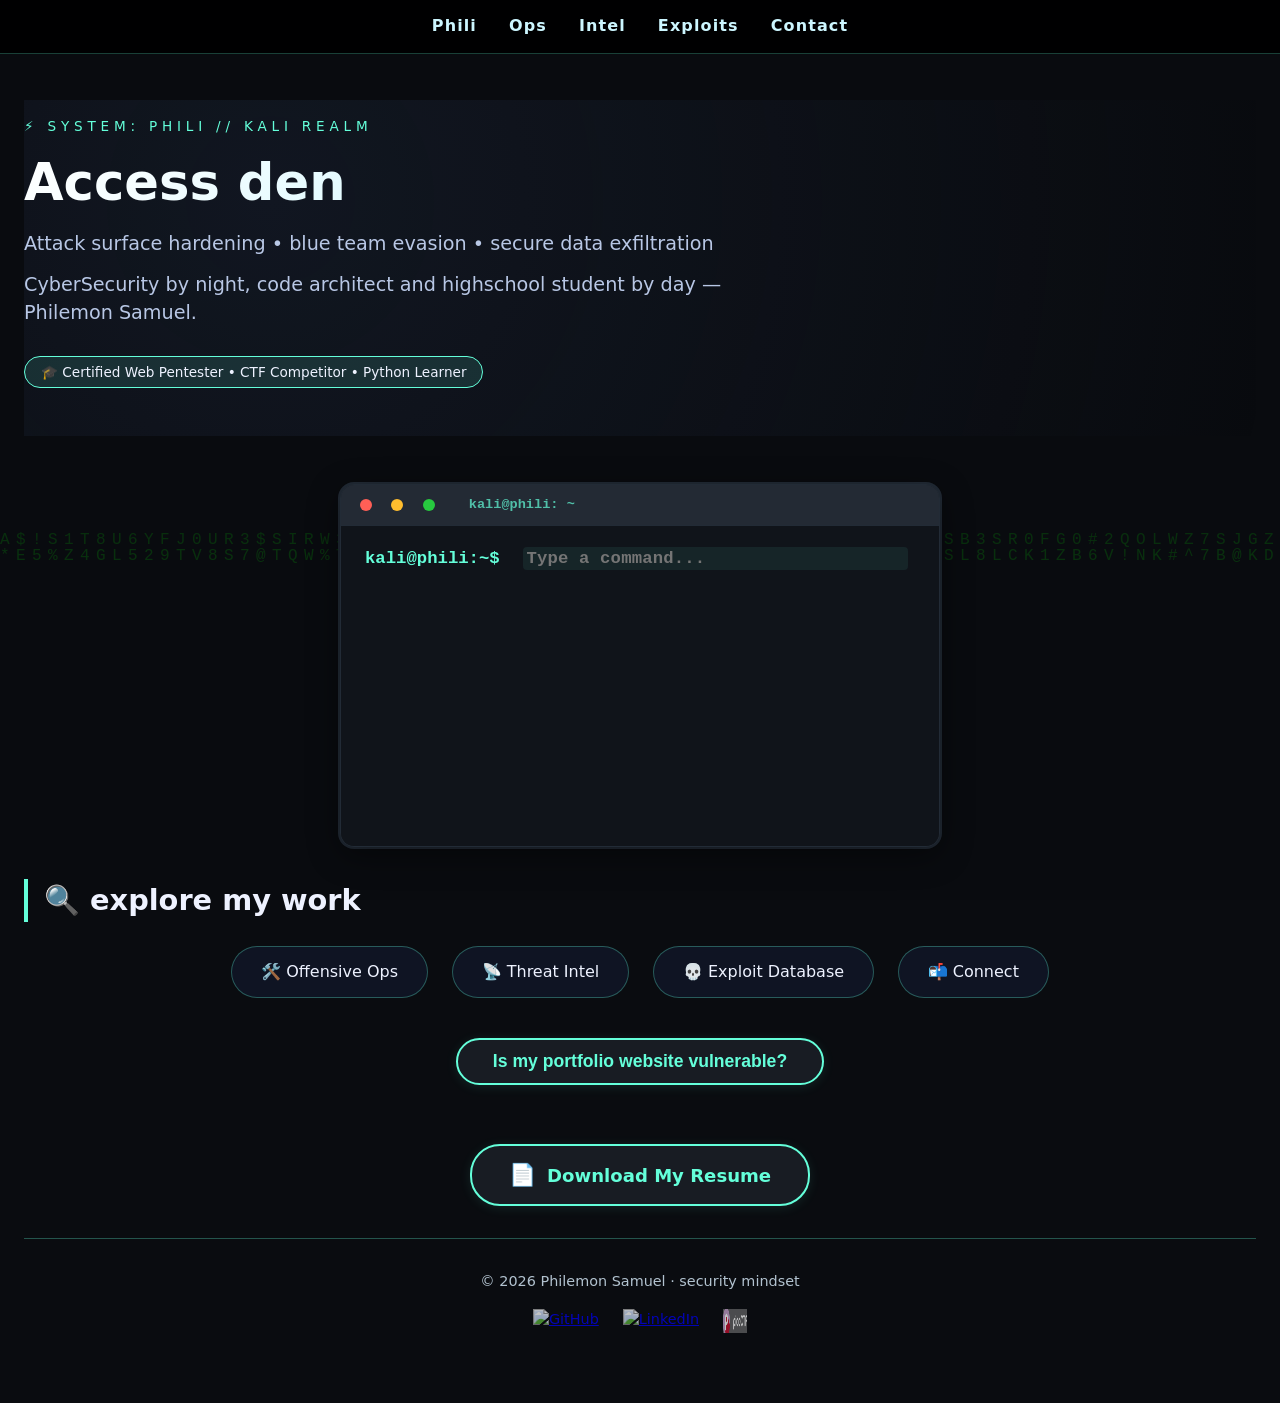
==== commit a7cb8e1a: "Remove links.txt from VFS and terminal; all links now in profile.txt/about.txt" ====
--- a/index.html
+++ b/index.html
@@ -26,13 +26,11 @@
 
 
       <div class="badge">⚡ SYSTEM: PHILI // KALI REALM</div>
-      <h1 id="typewriter" class="hacker-text" data-value=""></h1>
+      <h1 id="typewriter" class="hacker-text" data-value="PHILEMON SAMUEL">PHILEMON SAMUEL</h1>
       <p>Attack surface hardening • blue team evasion • secure data exfiltration</p>
       <p>CyberSecurity by night, code architect and highschool student by day — Philemon Samuel.</p>
       <div class="cert-badge">🎓 Certified Web Pentester • CTF Competitor • Python Learner</div>
-      <div class="media-box glitch-wrapper" id="media">
-        <img src="insagraduation.jpg" alt="INSA Ethical Hacker Certification" class="glitch-img">
-      </div>
+
     </div>
 
 
@@ -63,6 +61,59 @@
       <a href="contact.html" class="quick-link">📬 Connect</a>
     </div>
 
+    <div class="security-disclosure">
+      <button class="disclosure-toggle" onclick="document.getElementById('disclosure-content').classList.toggle('show')">Is my portfolio website vulnerable?</button>
+      <div id="disclosure-content" class="disclosure-content">
+        <h2>Responsible Disclosure Policy – Philemon Samuel Portfolio</h2>
+        <div class="disclosure-date"><b>Last updated:</b> March 29, 2026</div>
+        <p>I take the security of my portfolio site seriously. If you’ve discovered a security vulnerability, I appreciate your help disclosing it to me privately so I can verify and address it before any public disclosure.</p>
+        <h3>Scope</h3>
+        <ul>
+          <li><b>https://philportifolio.netlify.app/</b> and all its subpages</li>
+          <li>Any static or dynamic content hosted under this domain (including contact forms, if any)</li>
+        </ul>
+        <div class="disclosure-out">Out of scope:<br>
+          <ul>
+            <li>Third-party services embedded (e.g., GitHub Gists, YouTube videos) – please report those to the respective vendor.</li>
+            <li>Social engineering, physical attacks, or DDoS testing.</li>
+          </ul>
+        </div>
+        <h3>Guidelines</h3>
+        <ul>
+          <li><b>Do not</b> access, modify, or delete data that isn’t your own.</li>
+          <li><b>Do not</b> use automated scanners that generate high traffic without prior notice.</li>
+          <li><b>Do not</b> share the vulnerability publicly before I’ve had a chance to fix it.</li>
+          <li><b>Provide clear steps</b> to reproduce the issue (screenshots or PoC code are welcome).</li>
+        </ul>
+        <h3>How to Report</h3>
+        <p>Send an email to: <b>security@philportifolio.netlify.app or simply click this link <a  class="contact-link" href="contact.html">Contact Me</a></b><br></p>
+        
+        <ul>
+          <li>A descriptive subject line (e.g., “Security issue on portfolio contact page”)</li>
+          <li>Affected URL</li>
+          <li>Type of issue (XSS, CSP bypass, insecure redirect, etc.)</li>
+          <li>Steps to reproduce</li>
+          <li>Potential impact</li>
+        </ul>
+        <p>I will acknowledge receipt within <b>3 business days</b>.</p>
+        <h3>What to Expect</h3>
+        <ul>
+          <li>I will investigate and confirm the vulnerability.</li>
+          <li>I will work to fix it as soon as possible (typically within 7–14 days).</li>
+          <li>I will not take legal action against you if you follow this policy.</li>
+          <li>I will credit you on this page (with your consent) after the fix is deployed.</li>
+        </ul>
+        <h3>Safe Harbor</h3>
+        <p>Any act performed in good faith according to this policy is considered authorized, and I will not pursue legal action against you.</p>
+        <hr>
+        <div class="disclosure-thanks"><b>Thank you for helping keep this small corner of the web secure.</b></div>
+      </div>
+    </div>
+    <div class="resume-download">
+      <a href="resume.pdf" download class="resume-btn">
+        <span class="resume-icon">📄</span> Download My Resume
+      </a>
+    </div>
     <div class="footer">
       © 2026 Philemon Samuel · security mindset
       <div class="socials">
@@ -71,37 +122,22 @@
         <a href="https://www.linkedin.com/in/philemonsami/" target="_blank" rel="noopener"><img
             src="https://cdn.worldvectorlogo.com/logos/linkedin-icon.svg" alt="LinkedIn" width="24" height="24"></a>
         <a href="https://play.picoctf.org/users/batmanphile" target="_blank" rel="noopener"><img
-            src="https://picoctf.org/static/img/logo.png" alt="PicoCTF" width="24" height="24"></a>
+            src="picoctf.png" alt="PicoCTF" width="24" height="24"></a>
       </div>
     </div>
   </div>
 
   <script>
     
-    const text = "PHILEMON SAMUEL";
+    const text = "Access denied";
     let i = 0;
-    let isDeleting = false;
     const typingSpeed = 120;
-    const deleteSpeed = 80;
-    const pause = 2000;
     const el = document.getElementById("typewriter");
     function typeEffect() {
-      if (!isDeleting && i <= text.length) {
+      if (i <= text.length) {
         el.textContent = text.substring(0, i);
         i++;
         setTimeout(typeEffect, typingSpeed);
-      } else if (isDeleting && i >= 0) {
-        el.textContent = text.substring(0, i);
-        i--;
-        setTimeout(typeEffect, deleteSpeed);
-      } else if (i === text.length + 1) {
-        isDeleting = true;
-        setTimeout(typeEffect, pause);
-      } else if (i === 0 && isDeleting) {
-        isDeleting = false;
-        setTimeout(typeEffect, typingSpeed);
-      } else {
-        setTimeout(typeEffect, typingSpeed);
       }
     }
     typeEffect();
@@ -110,31 +146,244 @@
     const terminalLog = document.getElementById('terminal-log');
     const terminalForm = document.getElementById('terminal-form');
     const terminalInput = document.getElementById('terminal-input');
-
+   
+    let vfsPath = '/';
+    const vfs = {
+      '/': ['about.txt', 'certs.txt', 'profile.txt', 'graduation-files', "Phil's_works/"],
+      "/Phil's_works/": [
+        '<a href="exploits.html#ctf-challenge-solutions" class="terminal-link">ctf-challenge-solutions</a>',
+        '<a href="exploits.html#ciphergravity-samuel-toolkit" class="terminal-link">ciphergravity-samuel-toolkit</a>',
+        '<a href="exploits.html#secure-chat-application" class="terminal-link">secure-chat</a>',
+        '<a href="exploits.html#" class="terminal-link"></a>',
+        '<a href="exploits.html#password-cracker-tool" class="terminal-link">password-cracker-tool</a>',
+        '<a href="exploits.html#web-application-firewall-bypass" class="terminal-link">waf-bypass</a>'
+      ],
+      "/Phil's_works/ctf-challenge-solutions/": [
+        'details.txt',
+        'wget ctf-challenge-solutions'
+      ],
+      "/Phil's_works/ciphergravity-samuel-toolkit/": [
+        'details.txt',
+        'wget ciphergravity-samuel-toolkit'
+      ],
+      "/Phil's_works/secure-chat/": [
+        'details.txt',
+        'wget secure-chat'
+      ],
+      "/Phil's_works//": [
+        'details.txt',
+        'wget network-intrusion-detection'
+      ],
+      "/Phil's_works/password-cracker-tool/": [
+        'details.txt',
+        'wget password-cracker-tool'
+      ],
+      "/Phil's_works/waf-bypass/": [
+        'details.txt',
+        'wget waf-bypass'
+      ]
+    };
+    const projectDetails = {
+      'ctf-challenge-solutions': `Writeups and solutions for Capture The Flag challenges, including web exploitation, cryptography, and forensics. <a href="exploits.html#ctf-challenge-solutions" class="terminal-link">Go to section</a>`,
+      'vulnerability-scanner': `A custom tool for scanning web applications for common vulnerabilities like SQL injection and XSS. <a href="exploits.html#vulnerability-scanner" class="terminal-link">Go to section</a>`,
+      'secure-chat': `An end-to-end encrypted chat app with focus on secure communication protocols. <a href="exploits.html#secure-chat-application" class="terminal-link">Go to section</a>`,
+      'ids': `A simple IDS system to detect and alert on suspicious network traffic patterns. <a href="exploits.html#network-intrusion-detection" class="terminal-link">Go to section</a>`,
+      'password-cracker-tool': `Educational tool for demonstrating password security, using brute force and dictionary attacks. <a href="exploits.html#password-cracker-tool" class="terminal-link">Go to section</a>`,
+      'waf-bypass': `Research and demonstrations on bypassing common WAF protections ethically. <a href="exploits.html#web-application-firewall-bypass" class="terminal-link">Go to section</a>`
+    };
 
     const commands = {
-      help: `Available commands:<br>
-        <span class="terminal-cmd">ls</span> - List files<br>
-        <span class="terminal-cmd">cat [file]</span> - Show file content (about.txt, certs.txt, links.txt, profile.txt)<br>
-        <span class="terminal-cmd">wget [url]</span> - Download (open) a portfolio link<br>
-        <span class="terminal-cmd">video</span> - Play intro video<br>
-        <span class="terminal-cmd">clear</span> - Clear terminal<br>
-        <span class="terminal-cmd">help</span> or <span class="terminal-cmd">--help</span> - Show this help` ,
-      '--help': null, 
-      ls: `about.txt  certs.txt  links.txt  profile.txt`,
-      'cat about.txt': `Philemon Samuel is a cybersecurity learner, CTF competitor, and code architect. Passionate about ethical hacking, system defense, and creative digital projects.`,
-      'cat certs.txt': `<img src="insagraduation.jpg" alt="INSA Graduation Certificate" class="terminal-cert"><br><span class="cert-label">INSA Ethical Hacker Certification</span>`,
-      'cat links.txt': `<a href="ops.html" class="terminal-link">🛠️ Offensive Ops</a> <a href="intel.html" class="terminal-link">📡 Threat Intel</a> <a href="exploits.html" class="terminal-link">💀 Exploit Database</a> <a href="contact.html" class="terminal-link">📬 Connect</a>`,
-      'cat profile.txt': `<img src="insagraduation.jpg" alt="Profile" class="terminal-profile">`,
+      help: `<div style='font-family:monospace; color:#ccf6ff;'>
+    <span style='color:#64ffda;'>Kali Terminal Portfolio Help</span>
+    <br><br>
+    <span style='color:#64ffda;'>USAGE FLOW:</span><br>
+    1. <span class='terminal-cmd'>ls</span> — List files and folders in the current directory.<br>
+    2. <span class='terminal-cmd'>cd Phil's_works</span> — Enter the main projects folder.<br>
+    3. <span class='terminal-cmd'>ls</span> — See all available projects.<br>
+    4. <span class='terminal-cmd'>cd project-name</span> — Enter a specific project (e.g., <span class='terminal-cmd'>cd vulnerability-scanner</span>).<br>
+    5. <span class='terminal-cmd'>ls</span> — See <span class='terminal-cmd'>details.txt</span> and <span class='terminal-cmd'>wget project-name</span>.<br>
+    6. <span class='terminal-cmd'>cat details.txt</span> — Read about the project.<br>
+    7. <span class='terminal-cmd'>wget project-name</span> — Get the GitHub repo link for the project.<br>
+    8. <span class='terminal-cmd'>cd ..</span> — Go up one directory.<br>
+    <br>
+    <span style='color:#64ffda;'>COMMANDS:</span><br>
+    <span class='terminal-cmd'>ls</span> — List files/folders<br>
+    <span class='terminal-cmd'>cd [folder]</span> — Change directory<br>
+    <span class='terminal-cmd'>cat [file]</span> — Show file content<br>
+    <span class='terminal-cmd'>wget [project]</span> — Get project GitHub repo<br>
+    <span class='terminal-cmd'>video</span> — Play intro video<br>
+    <span class='terminal-cmd'>clear</span> — Clear terminal<br>
+    <span class='terminal-cmd'>help</span> or <span class='terminal-cmd'>--help</span> — Show this help<br>
+    <br>
+    <span style='color:#64ffda;'>EXAMPLES:</span><br>
+    <span class='terminal-cmd'>ls</span><br>
+    <span class='terminal-cmd'>cd Phil's_works</span><br>
+    <span class='terminal-cmd'>ls</span><br>
+    <span class='terminal-cmd'>cd vulnerability-scanner</span><br>
+    <span class='terminal-cmd'>ls</span><br>
+    <span class='terminal-cmd'>cat details.txt</span><br>
+    <span class='terminal-cmd'>wget vulnerability-scanner</span><br>
+    </div>` ,
+      '--help': null,
       video: `<video src="cybernotice.mp4" controls class="terminal-video" poster="insagraduation.jpg"></video>`,
       clear: 'clear',
-      
-      'wget ops.html': `<span class="terminal-cmd">[+] Downloading:</span> <a href="ops.html" class="terminal-link">ops.html</a>`,
-      'wget intel.html': `<span class="terminal-cmd">[+] Downloading:</span> <a href="intel.html" class="terminal-link">intel.html</a>`,
-      'wget exploits.html': `<span class="terminal-cmd">[+] Downloading:</span> <a href="exploits.html" class="terminal-link">exploits.html</a>`,
-      'wget contact.html': `<span class="terminal-cmd">[+] Downloading:</span> <a href="contact.html" class="terminal-link">contact.html</a>`,
     };
     commands['--help'] = commands.help;
+
+    function getLsOutput() {
+     
+      if (vfsPath === "/Phil's_works/") {
+        return vfs[vfsPath].join('  ');
+      }
+     
+      return vfs[vfsPath] ? vfs[vfsPath].map(f => {
+        if (f.endsWith('/')) {
+          return `<span class='terminal-folder'>${f}</span>`;
+        } else {
+          return `<span class='terminal-file'>${f}</span>`;
+        }
+      }).join('  ') : '';
+    }
+
+    function handleCd(arg) {
+      if (!arg) return 'Usage: cd [folder]';
+      if (arg === '..') {
+        if (vfsPath === '/') return '';
+        vfsPath = vfsPath.replace(/[^/]+\/?$/, '');
+        if (vfsPath === '') vfsPath = '/';
+        return '';
+      }
+      let target = arg;
+      if (!target.endsWith('/')) target += '/';
+      let newPath = vfsPath === '/' ? '/' + target : vfsPath + target;
+      if (vfs[newPath]) {
+        vfsPath = newPath;
+        return '';
+      } else {
+        return `No such directory: ${arg}`;
+      }
+    }
+
+    function handleCat(arg) {
+      if (!arg) return 'Usage: cat [file]';
+      if (vfsPath === '/') {
+        if (arg === 'about.txt') return `<div style='font-family:monospace; color:#ccf6ff;'>
+      <b>about.txt</b><br>
+      Philemon Samuel is a cybersecurity learner, CTF competitor, and web developer. Passionate about ethical hacking, secure coding, and building creative tech. INSA graduate, always learning.<br><br>
+      Skills: HTML, CSS, Python, Linux, CTFs, Web Security.<br>
+      Certifications: Red Fox, TryHackMe, Python, BlackHat.<br>
+      Contact: somebody4phili@gmail.com
+      </div>`;
+        if (arg === 'certs.txt') {
+          return `<div class='terminal-certs-gallery'>
+            <div class='terminal-cert-card'>
+              <img src='refoxcert.png' alt='Red Fox Certification' class='terminal-cert-img'>
+              <div class='terminal-cert-label'>Red Fox Certification</div>
+            </div>
+            <div class='terminal-cert-card'>
+              <img src='tryhackmecert.png' alt='TryHackMe Certification' class='terminal-cert-img'>
+              <div class='terminal-cert-label'>TryHackMe Certification</div>
+            </div>
+            <div class='terminal-cert-card'>
+              <img src='pythoncert.png' alt='Python Certification' class='terminal-cert-img'>
+              <div class='terminal-cert-label'>Python Certification</div>
+            </div>
+            <div class='terminal-cert-card'>
+              <img src='blackhatcert.png' alt='BlackHat Certification' class='terminal-cert-img'>
+              <div class='terminal-cert-label'>BlackHat Certification</div>
+            </div>
+          </div>`;
+        }
+        // links.txt removed from VFS and terminal
+        if (arg === 'profile.txt') return `<div style='font-family:monospace; color:#ccf6ff;'>
+      <b>profile.txt</b><br>
+      Username: batmanphile<br>
+      Location: Addis Ababa, Ethiopia<br>
+      Interests: Cybersecurity, CTFs, coding, research<br>
+      GitHub: <a href='https://github.com/philemonsami' target='_blank' style='color:#64ffda;'>philemonsami</a><br>
+      LinkedIn: <a href='https://www.linkedin.com/in/philemonsami/' target='_blank' style='color:#64ffda;'>philemonsami</a><br>
+      PicoCTF: <a href='https://play.picoctf.org/users/batmanphile' target='_blank' style='color:#64ffda;'>batmanphile</a>
+      </div>`;
+        if (arg === 'graduation-files') {
+          return `<div class="graduation-files">
+            <img src='presidents.jpg' alt='presidents' class='hop-hover' style='max-width:180px;border-radius:10px;border:2px solid #64ffda;'>
+            <img src='us.jpg' alt='us' class='hop-hover' style='max-width:180px;border-radius:10px;border:2px solid #64ffda;'>
+            <img src='insagraduation.jpg' alt='INSA Graduation' class='hop-hover' style='max-width:180px;border-radius:10px;border:2px solid #64ffda;'>
+            <img src='atinsa.jpg' alt='At INSA' class='hop-hover' style='max-width:180px;border-radius:10px;border:2px solid #64ffda;'>
+          </div>`;
+        }
+      } else if (vfsPath.startsWith("/Phil's_works/")) {
+        if (arg === 'details.txt') {
+          const proj = vfsPath.split("/Phil's_works/")[1].replace('/', '');
+          return projectDetails[proj] || 'No details.';
+        }
+      }
+      return `No such file: ${arg}`;
+    }
+
+    function handleWget(arg) {
+      if (!arg) return 'Usage: wget [project]';
+
+      const githubRepos = {
+        'ctf-challenge-solutions': 'https://github.com/philemonsami/CTF-challenge-solution',
+        'ciphergravity-samuel-toolkit': 'https://github.com/philemonsami/CipherVisual-Samuel-Toolkit',
+        'secure-chat': 'https://github.com/philemonsami/Secure-Chat-application',
+        'network-intrusion-detection': 'https://github.com/philemonsami/Network-Intrusion-Detection-System--IDS--',
+        'password-cracker-tool': 'https://github.com/philemonsami/password-cracker-tool',
+        'waf-bypass': 'https://github.com/philemonsami/WAF-Bypass-Research'
+      };
+      if (vfsPath.startsWith("/Phil's_works/")) {
+        const proj = vfsPath.split("/Phil's_works/")[1].replace('/', '');
+        if (arg === proj && githubRepos[arg]) {
+          return `<span class='terminal-cmd'>[+] GitHub Repo:</span> <a href='${githubRepos[arg]}' class='terminal-link' target='_blank'>${githubRepos[arg]}</a>`;
+        }
+      }
+      return `No such project or not in project directory: ${arg}`;
+    }
+
+    function printToTerminal(html) {
+      const div = document.createElement('div');
+      div.className = 'terminal-output';
+      div.innerHTML = html;
+      terminalLog.appendChild(div);
+      terminalLog.scrollTop = terminalLog.scrollHeight;
+    }
+
+    terminalForm.addEventListener('submit', function() {
+      const value = terminalInput.value.trim();
+      if (!value) return;
+      const line = document.createElement('div');
+      line.className = 'terminal-line';
+      line.innerHTML = `<span class="prompt">kali@phili:${vfsPath}$</span> ${value}`;
+      terminalLog.appendChild(line);
+
+      const [cmd, ...args] = value.split(' ');
+      let output = '';
+      if (cmd === 'ls') {
+        output = getLsOutput();
+      } else if (cmd === 'cd') {
+        output = handleCd(args[0]);
+   
+        document.querySelectorAll('.prompt').forEach(p => p.textContent = `kali@phili:${vfsPath}$`);
+      } else if (cmd === 'cat') {
+        output = handleCat(args[0]);
+      } else if (cmd === 'wget') {
+        output = handleWget(args[0]);
+      } else if (cmd === 'help' || cmd === '--help') {
+        output = commands.help;
+      } else if (cmd === 'clear') {
+        terminalLog.innerHTML = '';
+        terminalInput.value = '';
+        return;
+      } else if (cmd === 'video') {
+        output = commands.video;
+      } else {
+        output = `Command not found. Type <span class="terminal-cmd">help</span> for available commands.`;
+      }
+      if (output) printToTerminal(output);
+      terminalInput.value = '';
+      terminalLog.scrollTop = terminalLog.scrollHeight;
+    });
 
     function printToTerminal(html) {
       const div = document.createElement('div');
--- a/index.css
+++ b/index.css
@@ -1,3 +1,200 @@
+
+.resume-download {
+  display: flex;
+  justify-content: center;
+  margin: 2.2rem 0 1.5rem 0;
+}
+.resume-btn {
+  display: inline-flex;
+  align-items: center;
+  gap: 0.7rem;
+  background: #181c23;
+  color: #64ffda;
+  border: 2px solid #64ffda;
+  border-radius: 30px;
+  font-size: 1.13rem;
+  font-weight: 600;
+  padding: 0.8rem 2.3rem;
+  text-decoration: none;
+  transition: background 0.2s, color 0.2s, box-shadow 0.2s;
+  box-shadow: 0 2px 12px rgba(100,255,218,0.10);
+  cursor: pointer;
+}
+.resume-btn:hover {
+  background: #64ffda;
+  color: #181c23;
+  box-shadow: 0 8px 24px rgba(100,255,218,0.18);
+}
+.resume-icon {
+  font-size: 1.35rem;
+}
+.security-disclosure {
+  margin: 2.5rem auto 2.5rem auto;
+  max-width: 700px;
+  text-align: center;
+}
+.disclosure-toggle {
+  background: #181c23;
+  color: #64ffda;
+  border: 2px solid #64ffda;
+  border-radius: 30px;
+  font-size: 1.1rem;
+  font-weight: 600;
+  padding: 0.7rem 2.2rem;
+  cursor: pointer;
+  margin-bottom: 1.2rem;
+  transition: background 0.2s, color 0.2s, box-shadow 0.2s;
+  box-shadow: 0 2px 12px rgba(100,255,218,0.10);
+}
+.disclosure-toggle:hover {
+  background: #64ffda;
+  color: #181c23;
+  box-shadow: 0 8px 24px rgba(100,255,218,0.18);
+}
+.disclosure-content {
+  display: none;
+  background: rgba(18, 25, 45, 0.93);
+  border-radius: 18px;
+  border: 1.5px solid #64ffda;
+  box-shadow: 0 4px 18px rgba(100,255,218,0.10);
+  padding: 2rem 2.2rem 1.5rem 2.2rem;
+  margin-top: 0.5rem;
+  text-align: left;
+  color: #ccf6ff;
+  font-size: 1.08rem;
+  position: relative;
+  z-index: 1;
+}
+.disclosure-content.show {
+  display: block;
+  animation: fadeIn 0.4s;
+}
+.disclosure-content h2 {
+  color: #64ffda;
+  font-size: 1.3rem;
+  margin-bottom: 0.7rem;
+}
+.disclosure-content h3 {
+  color: #b8c7e5;
+  font-size: 1.08rem;
+  margin-top: 1.1rem;
+  margin-bottom: 0.3rem;
+}
+.disclosure-date {
+  font-size: 0.98rem;
+  color: #b8c7e5;
+  margin-bottom: 0.7rem;
+}
+.disclosure-out {
+  font-size: 0.98rem;
+  color: #b8c7e5;
+  margin-bottom: 0.7rem;
+}
+.disclosure-thanks {
+  color: #64ffda;
+  font-size: 1.08rem;
+  margin-top: 1.2rem;
+  text-align: center;
+}
+@keyframes fadeIn {
+  from { opacity: 0; transform: translateY(20px); }
+  to { opacity: 1; transform: translateY(0); }
+}
+
+.terminal-certs-gallery {
+  display: flex;
+  gap: 1.5rem;
+  flex-wrap: wrap;
+  justify-content: center;
+  margin: 1.2rem 0 1.5rem 0;
+}
+.terminal-cert-card {
+  text-align: center;
+  transition: transform 0.22s cubic-bezier(.4,2,.6,1), box-shadow 0.22s;
+  will-change: transform;
+}
+.terminal-cert-img {
+  max-width: 140px;
+  border-radius: 12px;
+  border: 2px solid #64ffda;
+  margin-bottom: 0.7rem;
+  box-shadow: 0 2px 12px rgba(100,255,218,0.13);
+  transition: transform 0.22s cubic-bezier(.4,2,.6,1), box-shadow 0.22s;
+}
+.terminal-cert-card:hover .terminal-cert-img {
+  transform: scale(1.45) rotate(-2deg);
+  box-shadow: 0 24px 64px rgba(100,255,218,0.32);
+  z-index: 2;
+}
+.terminal-cert-label {
+  color: #b8c7e5;
+  font-size: 1.05rem;
+  margin-top: 0.3rem;
+  font-weight: 500;
+  letter-spacing: 0.04em;
+}
+
+.certs-section {
+  margin: 2.5rem 0 2rem 0;
+  text-align: center;
+}
+.certs-title {
+  font-size: 1.35rem;
+  font-weight: 600;
+  color: #64ffda;
+  margin-bottom: 1.2rem;
+  letter-spacing: 0.08em;
+}
+.certs-grid {
+  display: flex;
+  justify-content: center;
+  gap: 2.2rem;
+  flex-wrap: wrap;
+}
+.cert-card {
+  background: rgba(18, 25, 45, 0.7);
+  border-radius: 18px;
+  box-shadow: 0 4px 18px rgba(100,255,218,0.10);
+  border: 1.5px solid #64ffda;
+  padding: 1.1rem 1.2rem 0.7rem 1.2rem;
+  display: flex;
+  flex-direction: column;
+  align-items: center;
+  transition: transform 0.22s cubic-bezier(.4,2,.6,1), box-shadow 0.22s;
+  cursor: pointer;
+  min-width: 170px;
+  max-width: 210px;
+}
+.cert-img {
+  width: 100%;
+  max-width: 140px;
+  border-radius: 12px;
+  border: 2px solid #64ffda;
+  margin-bottom: 0.7rem;
+  box-shadow: 0 2px 12px rgba(100,255,218,0.13);
+}
+.cert-label {
+  color: #b8c7e5;
+  font-size: 1.05rem;
+  margin-top: 0.3rem;
+  font-weight: 500;
+  letter-spacing: 0.04em;
+}
+.graduation-files {
+  display: flex;
+  gap: 1.5rem;
+  flex-wrap: wrap;
+  align-items: center;
+  justify-content: center;
+}
+.hop-hover {
+  will-change: transform;
+}
+.hop-hover:hover {
+  transform: translateY(-16px) scale(1.07) rotate(-2deg);
+  box-shadow: 0 12px 32px rgba(100,255,218,0.22);
+  z-index: 2;
+}
 .terminal-input {
   background: transparent;
   border: none;
@@ -21,7 +218,7 @@
   font-family: inherit;
   font-weight: 600;
 }
-/* Kali Terminal Section Styles */
+
 .kali-terminal-section {
   display: flex;
   justify-content: center;
@@ -182,7 +379,9 @@
   margin: 0 auto;
   padding: 100px 1.5rem 2rem;
 }
-
+.contact-link:hover {
+  color: #64ffda;
+}
 
 .hero {
   margin-bottom: 3rem;
@@ -359,7 +558,6 @@
   }
 }
 
-/* Hacker Effects CSS */
 .matrix-bg {
   position: fixed;
   top: 0;
@@ -392,7 +590,6 @@
   box-shadow: 0 0 10px rgba(100, 255, 218, 0.4);
 }
 
-/* Terminal Styles */
 .terminal-container {
   margin: 3rem 0;
   position: relative;
@@ -452,7 +649,6 @@
   50% { opacity: 0; }
 }
 
-/* Glitch Image Effect */
 .glitch-wrapper {
   position: relative;
   overflow: hidden;
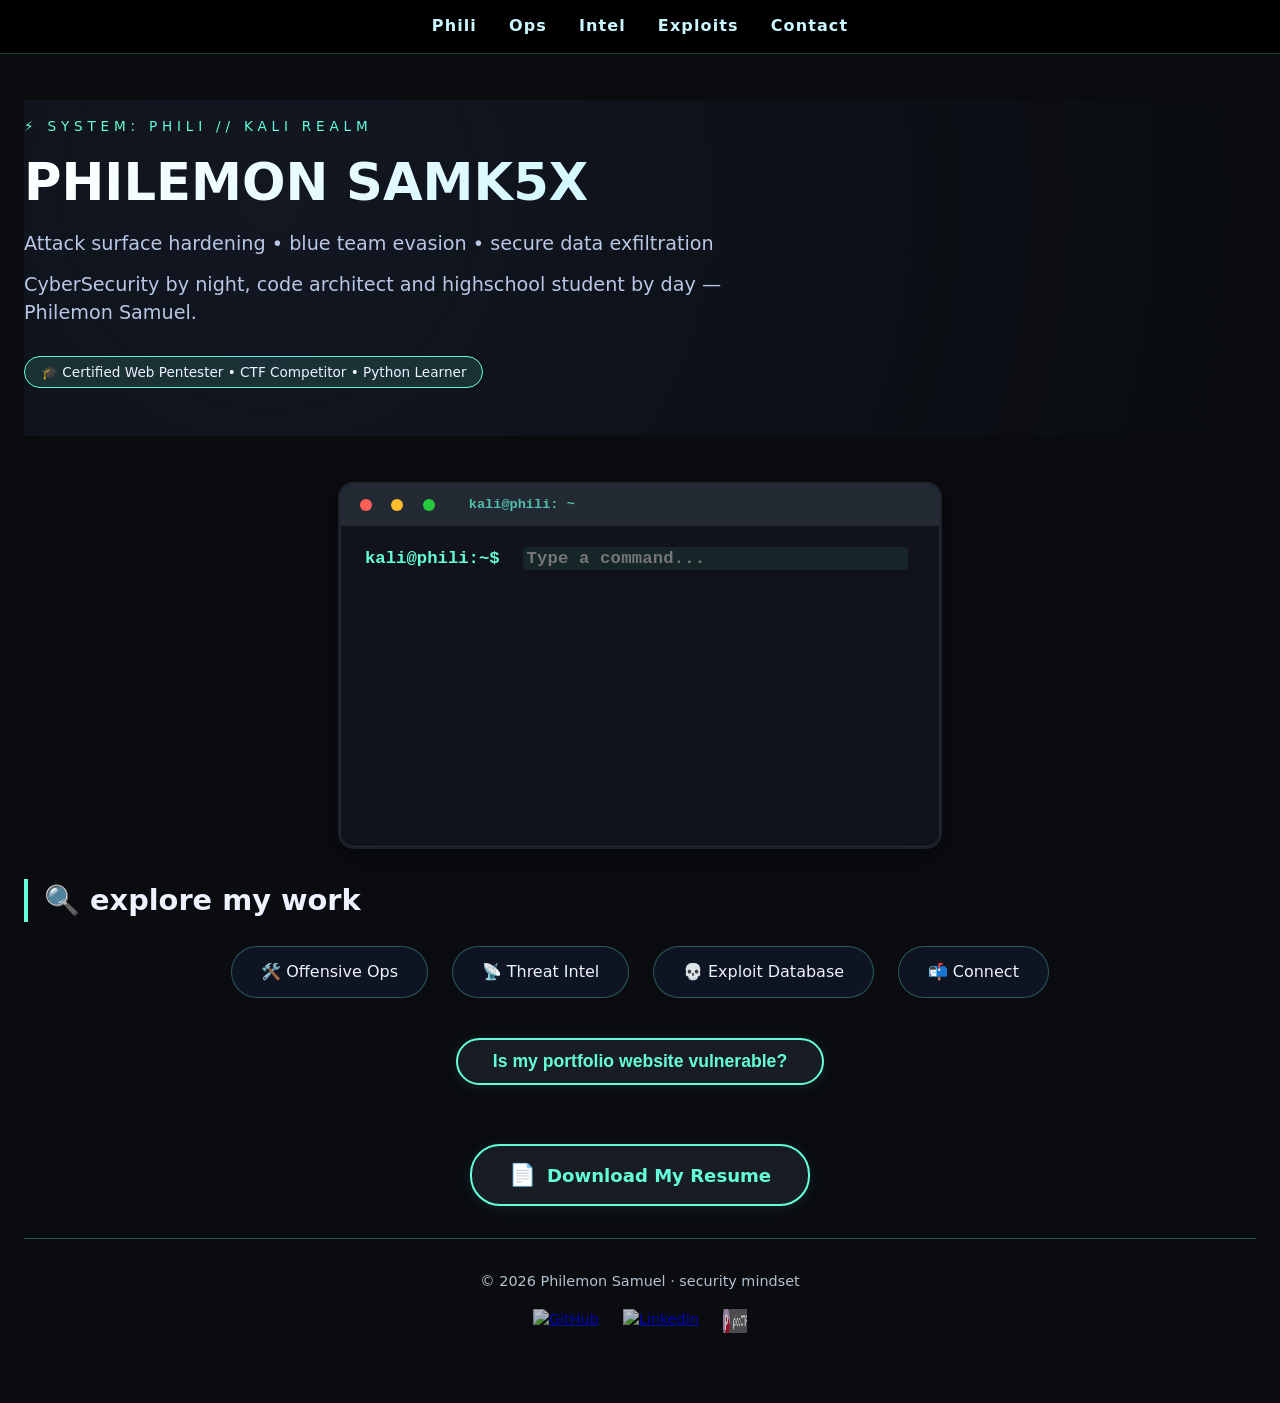
==== commit cc6496c1: "Integrate Tawk.to AI chat widget on all pages" ====
--- a/index.html
+++ b/index.html
@@ -294,7 +294,6 @@
             </div>
           </div>`;
         }
-        // links.txt removed from VFS and terminal
         if (arg === 'profile.txt') return `<div style='font-family:monospace; color:#ccf6ff;'>
       <b>profile.txt</b><br>
       Username: batmanphile<br>
@@ -440,4 +439,17 @@
   <script src="hacker-effects.js"></script>
 </body>
 
+<!--Start of Tawk.to Script-->
+<script type="text/javascript">
+var Tawk_API=Tawk_API||{}, Tawk_LoadStart=new Date();
+(function(){
+var s1=document.createElement("script"),s0=document.getElementsByTagName("script")[0];
+s1.async=true;
+s1.src='https://embed.tawk.to/69c95f474dc67e1c37feedd2/1jkt9oc5c';
+s1.charset='UTF-8';
+s1.setAttribute('crossorigin','*');
+s0.parentNode.insertBefore(s1,s0);
+})();
+</script>
+<!--End of Tawk.to Script-->
 </html>
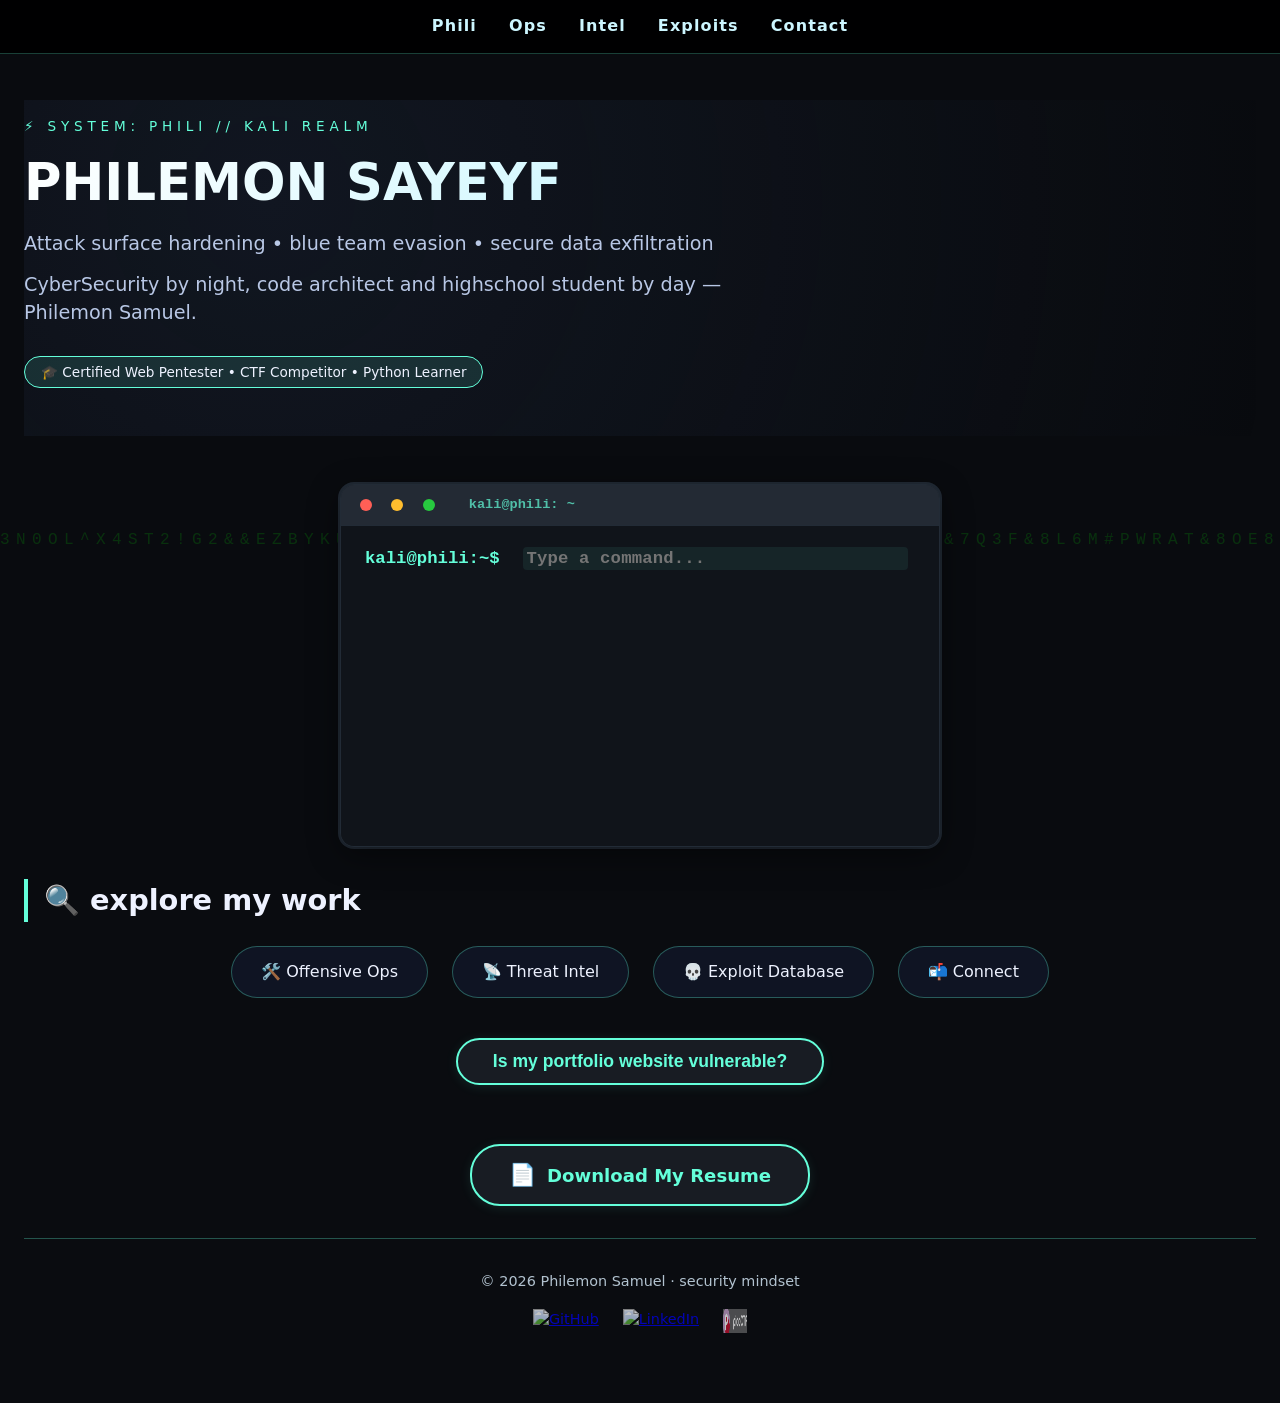
==== commit 2b1fe124: "Update index.html" ====
--- a/index.html
+++ b/index.html
@@ -445,11 +445,11 @@
 (function(){
 var s1=document.createElement("script"),s0=document.getElementsByTagName("script")[0];
 s1.async=true;
-s1.src='https://embed.tawk.to/69c95f474dc67e1c37feedd2/1jkt9oc5c';
+s1.src='https://embed.tawk.to/69c967eaa553521c36a63a45/1jktbrr7r';
 s1.charset='UTF-8';
 s1.setAttribute('crossorigin','*');
 s0.parentNode.insertBefore(s1,s0);
 })();
 </script>
 <!--End of Tawk.to Script-->
-</html>+</html>
